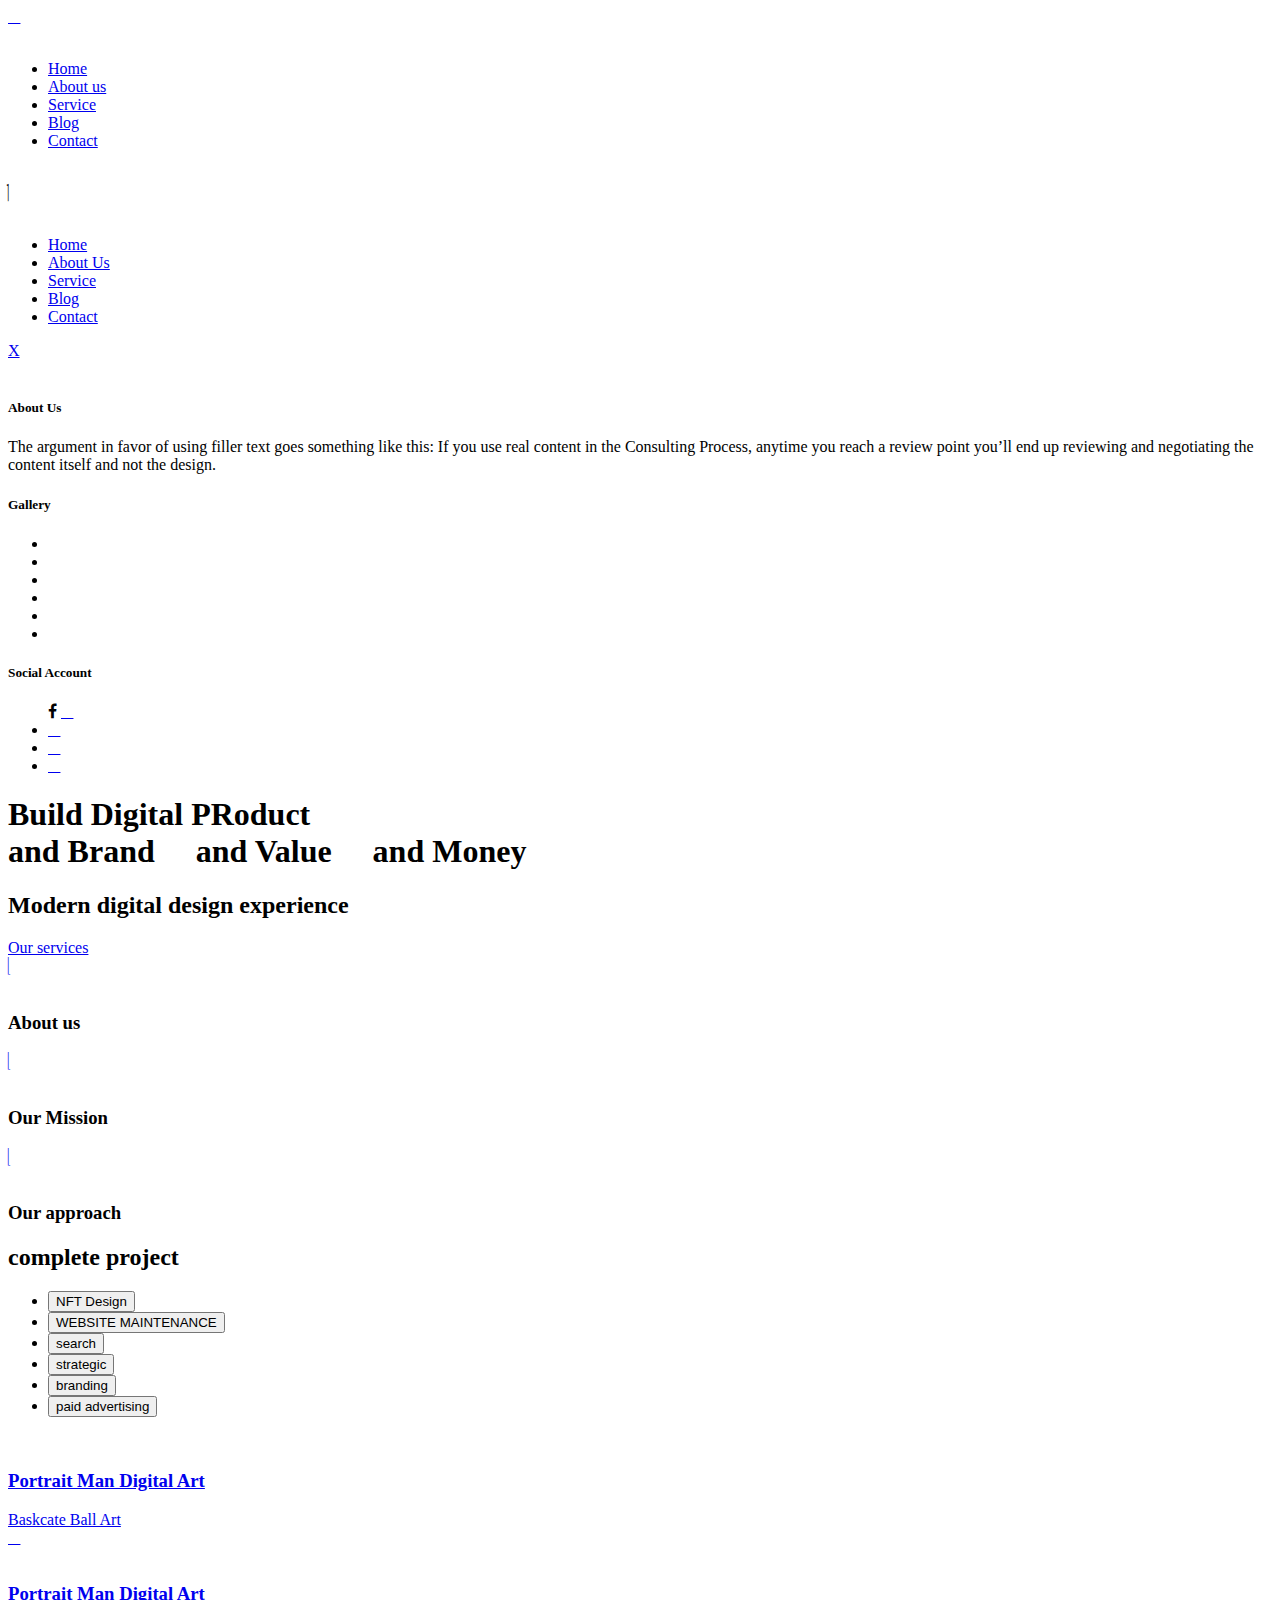
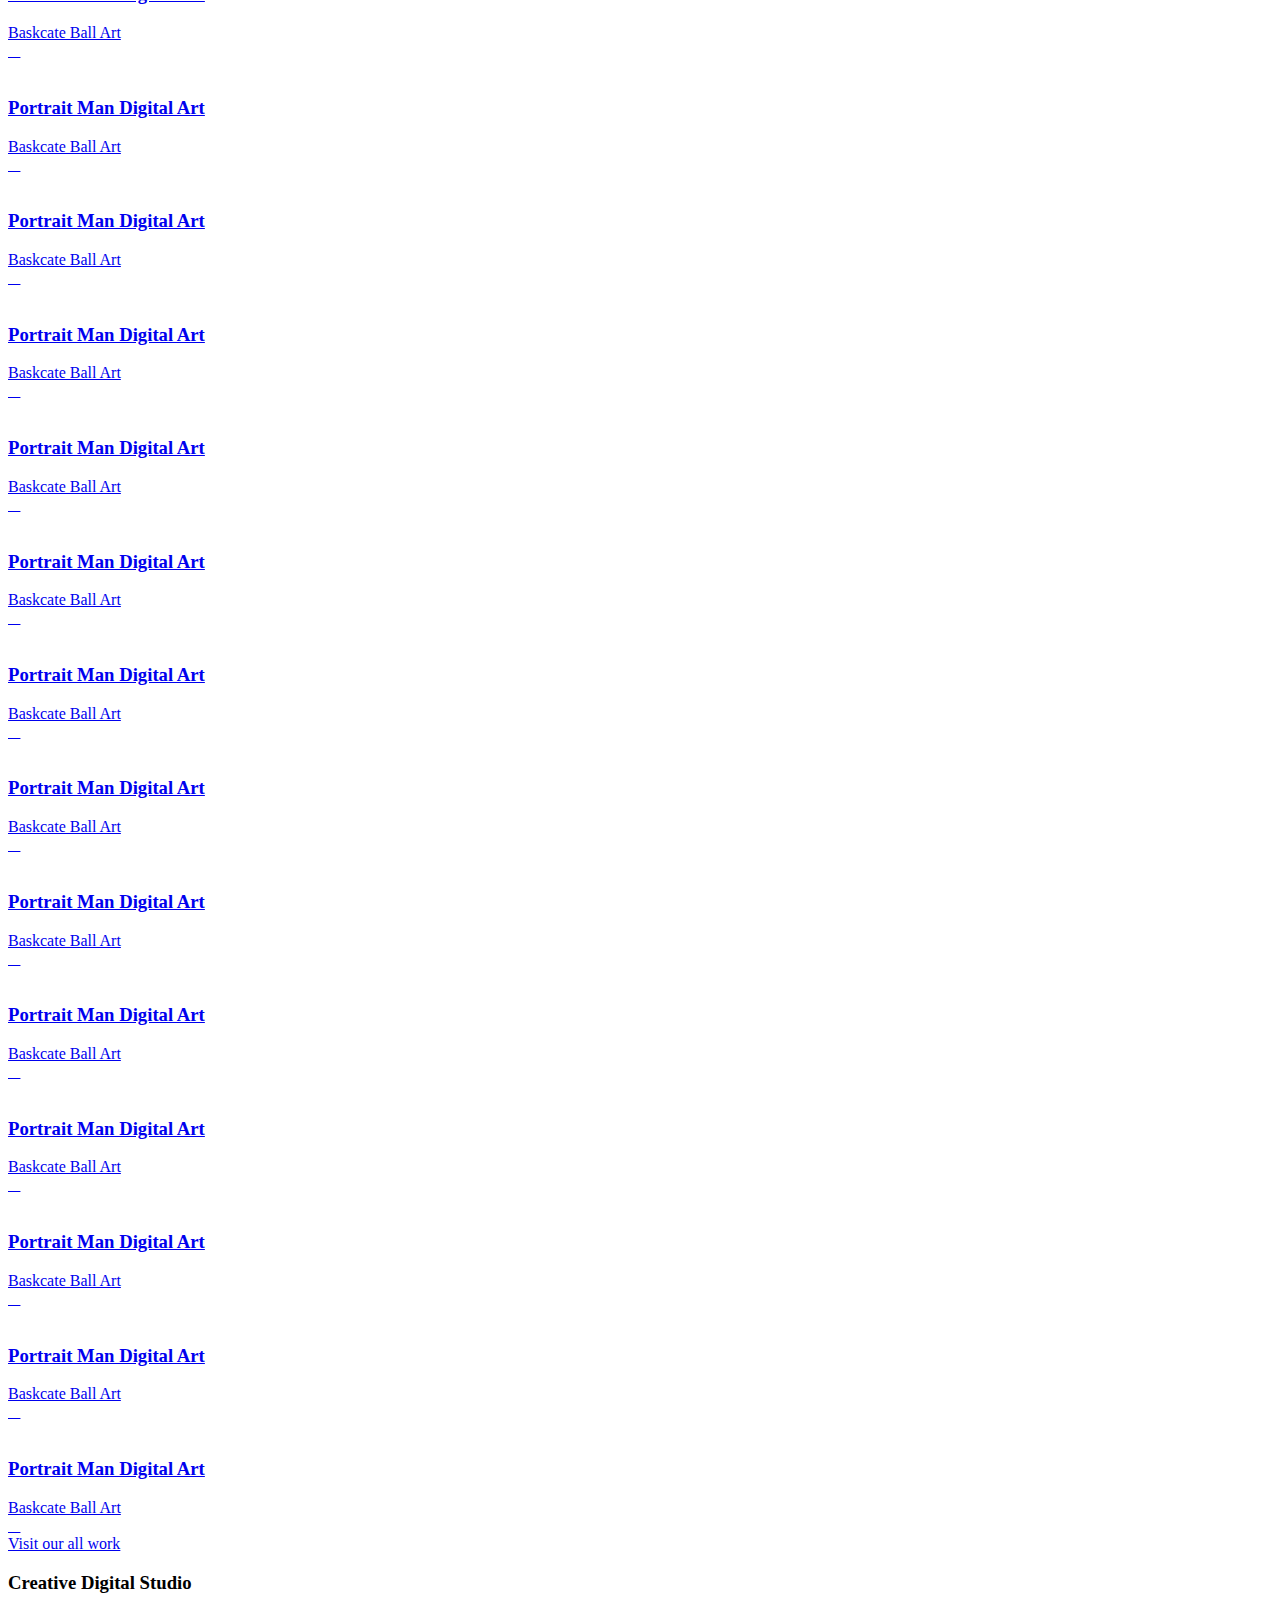
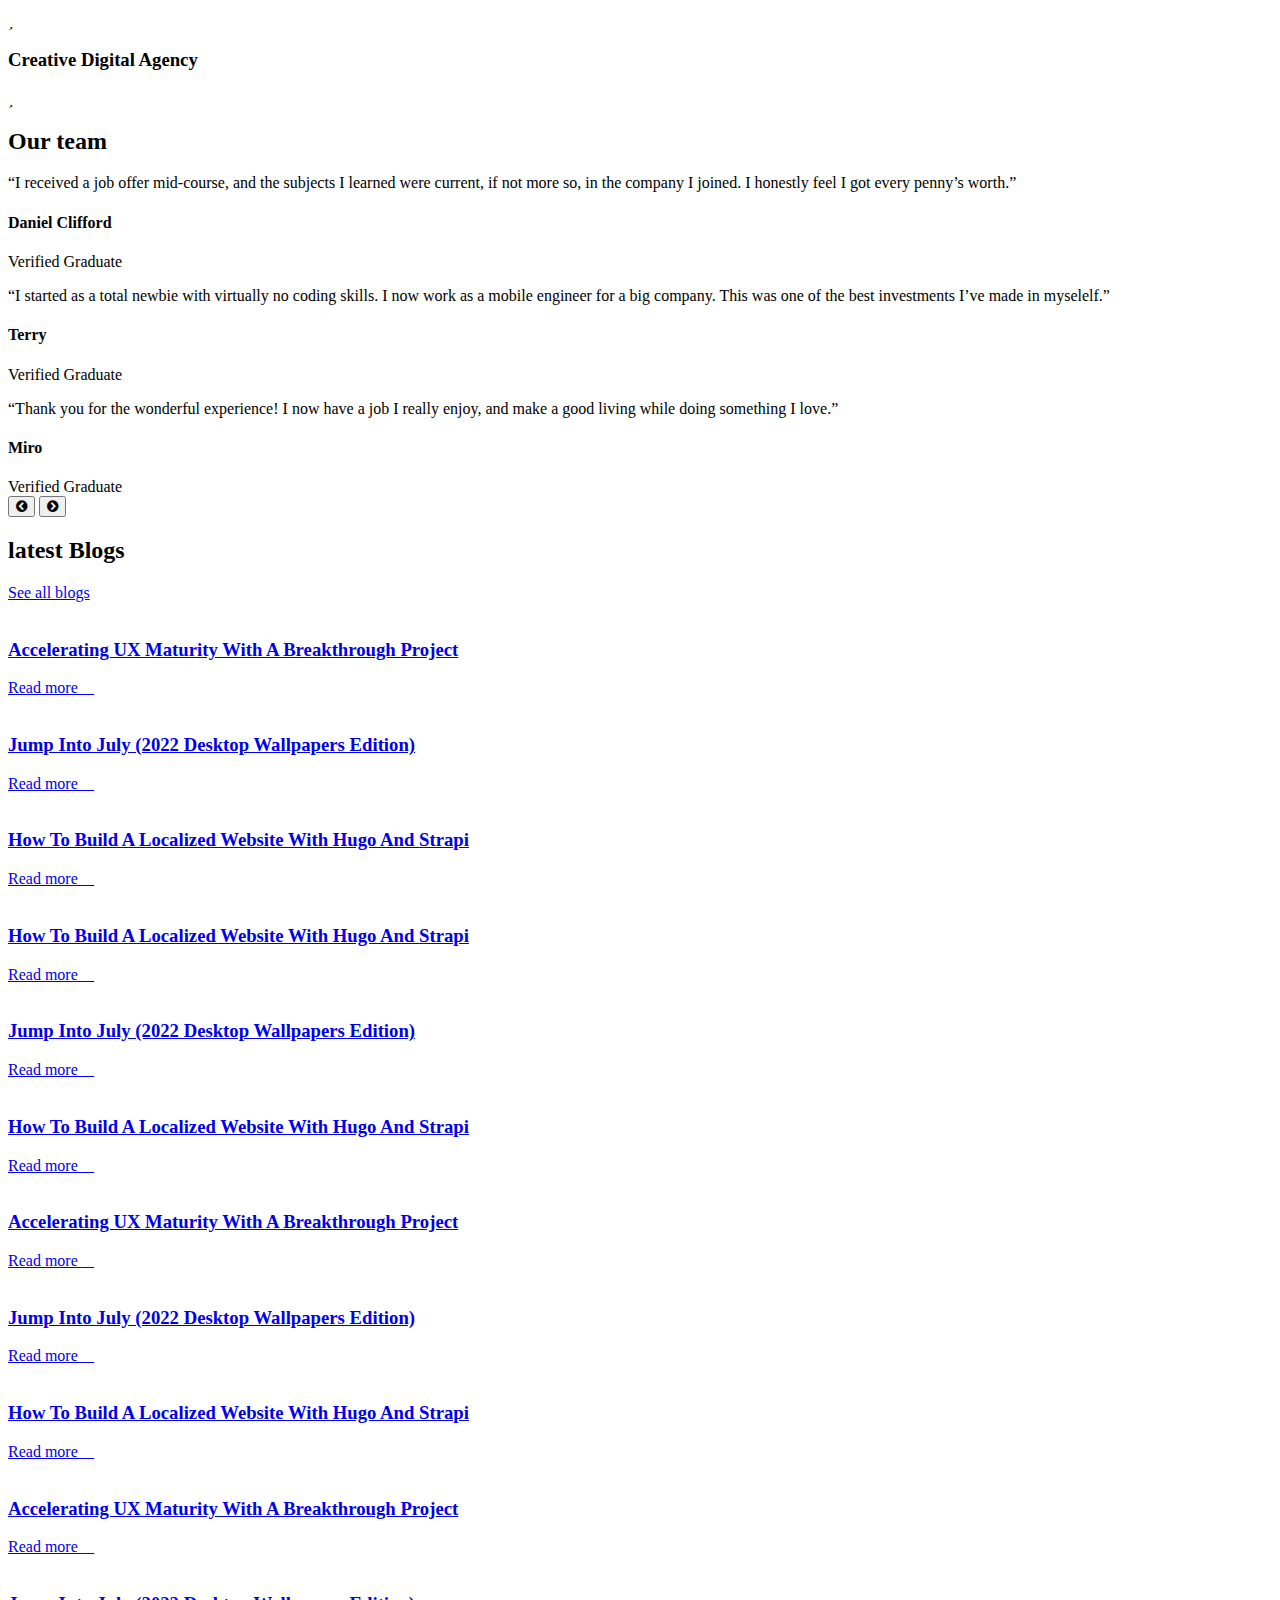
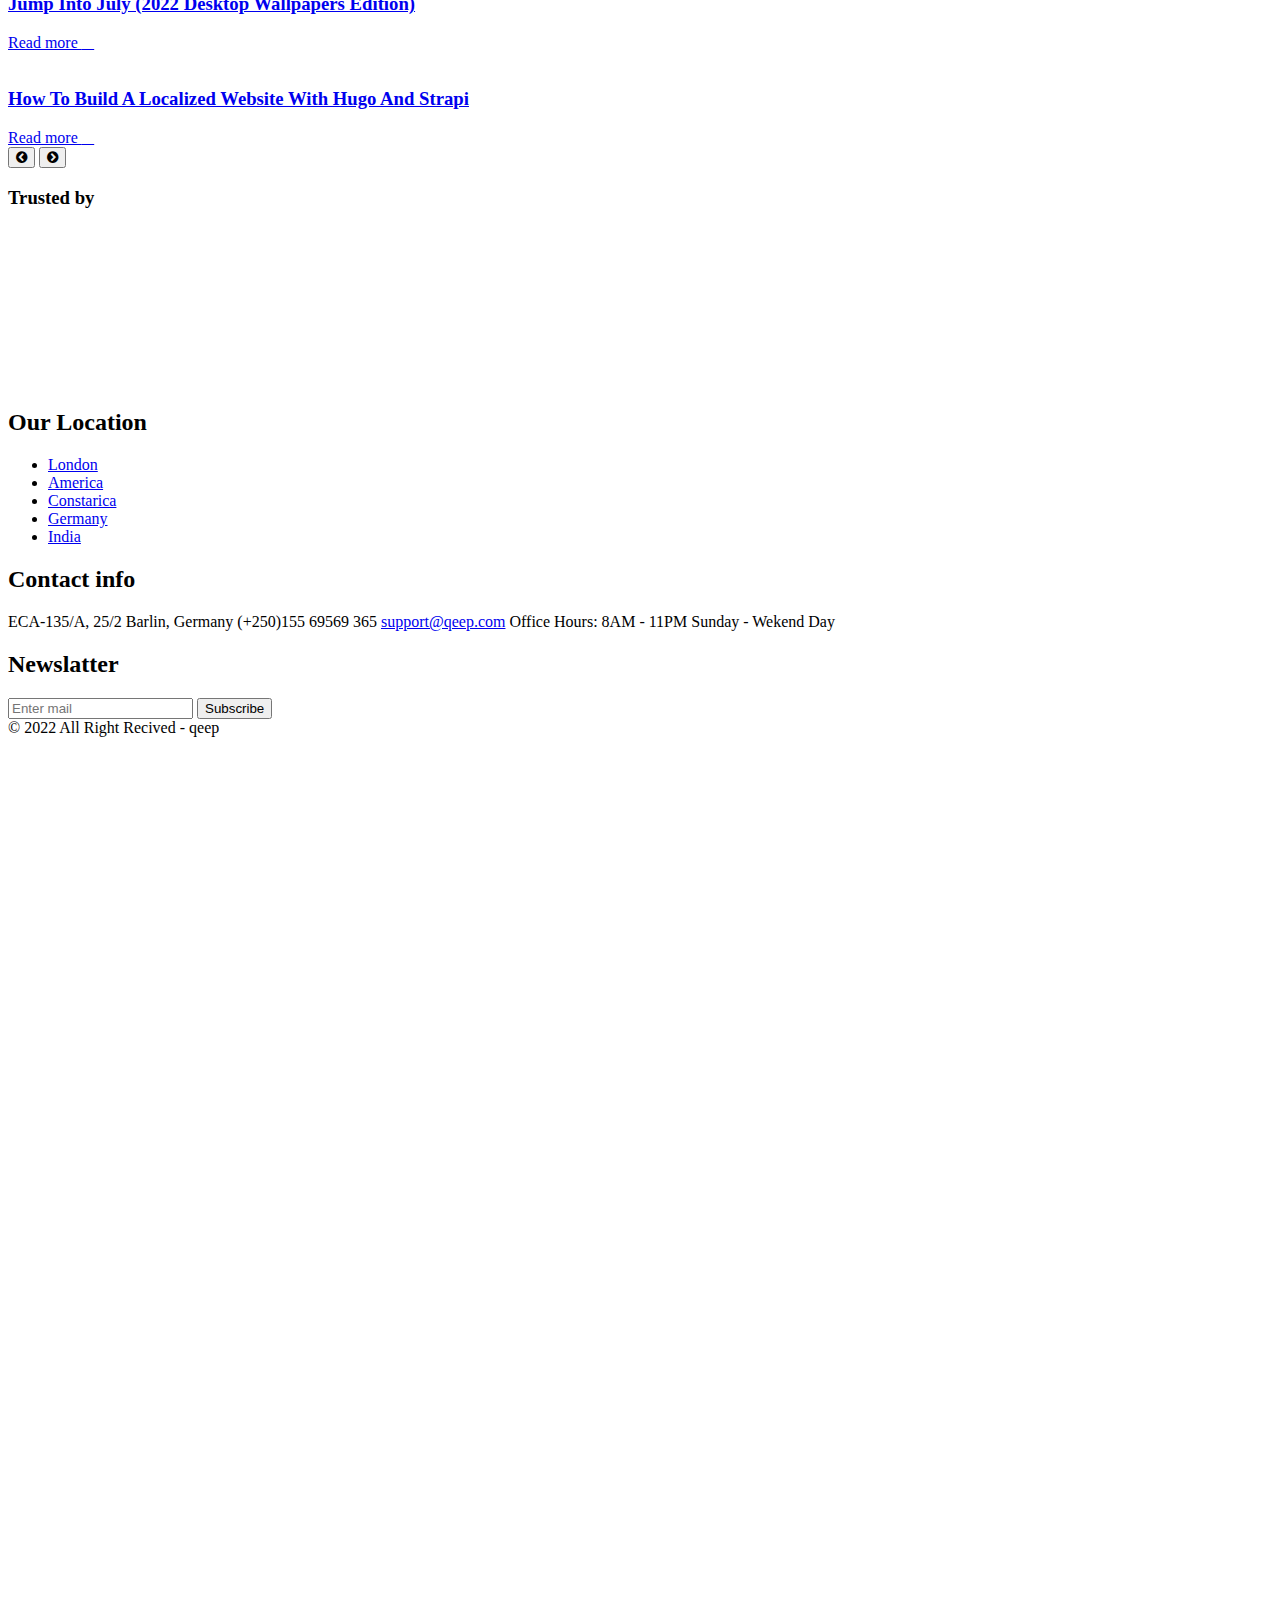
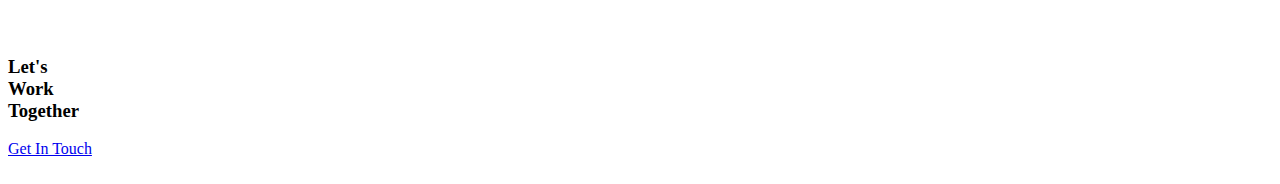
==== index.html @ 8e514964 "Add files via upload" ====
<!DOCTYPE html>
<html lang="en">

<head>
  <meta charset="UTF-8" />
  <title>qeep</title>
  <meta name="description" content="Qeep
	" />
  <meta name="keywords"
    content="advertising, advertising agency, agency, agency theme, business, creative agency, digital, digital advertising, digital agency, digital marketing, digital marketing agency, digital theme, marketing, startup" />
  <meta name="author" content="Qeep" />
  <link rel="shortcut icon" href="./assets/img/logo/Fevicon.png" type="image/x-icon" />

  <meta name="viewport" content="width=device-width, initial-scale=1" />

  <link rel="stylesheet" href="./assets/css/bootstrap.min.css" />
  <link rel="stylesheet" href="./assets/css/fontawesome-all.css" />
  <link rel="stylesheet" href="./assets/css/animate.css" />
  <link rel="stylesheet" href="./assets/css/video.min.css" />
  <link rel="stylesheet" href="./assets/css/slick-theme.css" />
  <link rel="stylesheet" href="./assets/css/slick.css" />
  <link rel="stylesheet" href="./assets/css/global.css" />
  <link rel="stylesheet" href="./assets/css/style.css" />
  <link rel="preconnect" href="https://fonts.googleapis.com" />
  <link rel="preconnect" href="https://fonts.gstatic.com" crossorigin />
  <link href="https://unpkg.com/aos@2.3.1/dist/aos.css" rel="stylesheet">
  <link rel="stylesheet" href="https://cdnjs.cloudflare.com/ajax/libs/font-awesome/4.7.0/css/font-awesome.min.css">


  <script src="https://unpkg.com/aos@2.3.1/dist/aos.js"></script>
  



  <link
    href="https://fonts.googleapis.com/css2?family=Rubik:ital,wght@0,300;0,400;0,500;0,600;1,300;1,400;1,500&display=swap"
    rel="stylesheet" />
</head>

<body class="ori-digital-studio home-page">
  <div id="preloader">
   
      <div class="loader-pulse"></div>
  
  </div>
  <div class="up">
    <a href="#" class="scrollup text-center"><i class="fas fa-chevron-up"></i></a>
  </div>
  <div class="cursor"></div>
  <header id="ori-header" class="ori-header-section header-style-one">
    <div class="ori-header-content-area">
      <div class="ori-header-content d-flex align-items-center justify-content-between">
        <div class="brand-logo">
          <a href="/"><img src="./assets/img/logo/logo.svg" alt="" /></a>
        </div>
        <div class="ori-main-navigation-area">
          <nav class="ori-main-navigation clearfix ul-li">
            <ul id="main-nav" class="nav navbar-nav clearfix">
              <li><a class="active" href="/">Home</a></li>
              <li><a href="/about-final.html">About us</a></li>
              <li><a href="/service.html">Service</a></li>
              <li><a href="/blog.html">Blog</a></li>
              <li><a href="/contact.html">Contact</a></li>
            </ul>
          </nav>
        </div>
         <div class="ori-header-sidebar-search d-flex align-items-center">
            <!-- <div class="ori-search-btn">
              <button class="search-box-outer">
                <i class="fal fa-search"></i>
              </button>
            </div>
            <div class="ori-sidenav-btn navSidebar-button">
              <button><i class="fal fa-bars"></i></button>
            </div> -->
          </div>
      </div>
      <div class="mobile_menu position-relative">
        <div class="mobile_menu_button open_mobile_menu">
          <i class="fal fa-bars"></i>
        </div>
        <div class="mobile_menu_wrap">
          <div class="mobile_menu_overlay open_mobile_menu"></div>
          <div class="mobile_menu_content">
            <div class="mobile_menu_close open_mobile_menu">
              <i class="fal fa-times"></i>
            </div>
            <div class="m-brand-logo">
              <a href="/"><img src="./assets/img/logo/logo.svg" alt="" /></a>
            </div>
            <nav class="mobile-main-navigation clearfix ul-li">
              <ul id="m-main-nav" class="nav navbar-nav clearfix">
                <li><a href="/">Home</a></li>
                <li><a href="/about-final.html">About Us</a></li>
                <li><a href="/service.html">Service</a></li>
                <li><a href="/blog.html">Blog</a></li>
                <li><a href="/contact.html">Contact</a></li>
              </ul>
            </nav>
          </div>
        </div>
      </div>
    </div>
  </header>

  <!-- Search PopUp -->
  <!-- <div class="search-popup">
      <button class="close-search style-two">
        <span class="fal fa-times"></span>
      </button>
      <button class="close-search"><span class="fa fa-arrow-up"></span></button>
      <form method="post" action="">
        <div class="form-group">
          <input
            type="search"
            name="search-field"
            value=""
            placeholder="Search Here"
            required=""
          />
          <button type="submit"><i class="fa fa-search"></i></button>
        </div>
      </form>
    </div> -->
  <!-- Sidebar sidebar Item -->
  <div class="xs-sidebar-group info-group">
    <div class="xs-overlay xs-bg-black">
      <div class="row loader-area">
        <div class="col-3 preloader-wrap">
          <div class="loader-bg"></div>
        </div>
        <div class="col-3 preloader-wrap">
          <div class="loader-bg"></div>
        </div>
        <div class="col-3 preloader-wrap">
          <div class="loader-bg"></div>
        </div>
        <div class="col-3 preloader-wrap">
          <div class="loader-bg"></div>
        </div>
      </div>
    </div>
    <div class="xs-sidebar-widget">
      <div class="sidebar-widget-container">
        <div class="widget-heading">
          <a href="#" class="close-side-widget"> X </a>
        </div>
        <div class="sidebar-textwidget">
          <div class="sidebar-info-contents headline pera-content">
            <div class="content-inner">
              <div class="logo">
                <a href="/home"><img src="./assets/img/logo/logo.png" alt="" /></a>
              </div>
              <div class="content-box">
                <h5>About Us</h5>
                <p class="text">
                  The argument in favor of using filler text goes something
                  like this: If you use real content in the Consulting
                  Process, anytime you reach a review point you’ll end up
                  reviewing and negotiating the content itself and not the
                  design.
                </p>
              </div>
              <div class="gallery-box ul-li">
                <h5>Gallery</h5>
                <ul class="zoom-gallery">
                  <li>
                    <a href="./assets/img/gallery/gl1.png" data-source="./assets/img/gallery/gl1.png"><img
                        src="./assets/img/gallery/gl1.png" alt="" /></a>
                  </li>
                  <li>
                    <a href="./assets/img/gallery/gl2.png" data-source="./assets/img/gallery/gl2.png"><img
                        src="./assets/img/gallery/gl2.png" alt="" /></a>
                  </li>
                  <li>
                    <a href="./assets/img/gallery/gl3.png" data-source="./assets/img/gallery/gl3.png"><img
                        src="./assets/img/gallery/gl3.png" alt="" /></a>
                  </li>
                  <li>
                    <a href="./assets/img/gallery/gl4.png" data-source="./assets/img/gallery/gl4.png"><img
                        src="./assets/img/gallery/gl4.png" alt="" /></a>
                  </li>
                  <li>
                    <a href="./assets/img/gallery/gl5.png" data-source="./assets/img/gallery/gl4.png"><img
                        src="./assets/img/gallery/gl5.png" alt="" /></a>
                  </li>
                  <li>
                    <a href="./assets/img/gallery/gl6.png" data-source="./assets/img/gallery/gl4.png"><img
                        src="./assets/img/gallery/gl6.png" alt="" /></a>
                  </li>
                </ul>
              </div>
              <div class="content-box">
                <h5>Social Account</h5>
                <ul class="social-box"><i class="fa fa-facebook" aria-hidden="true"></i>
                  <a href="https://www.facebook.com/" class="fab fa-facebook-f"></a>
                  </li>
                  <li>
                    <a href="https://www.twitter.com/" class="fab fa-twitter"></a>
                  </li>
                  <li>
                    <a href="https://dribbble.com/" class="fab fa-dribbble"></a>
                  </li>
                  <li>
                    <a href="https://www.linkedin.com/" class="fab fa-linkedin"></a>
                  </li>
                </ul>
              </div>
            </div>
          </div>
        </div>
      </div>
    </div>
  </div>
  <!-- End of header section
	============================================= -->

  <!-- Start of Slider section
	============================================= -->
  <section id="ori-slider-1" class="ori-slider-section-1 position-relative">
    <div class="ori-slider-content-wrapper-1 postion-relative">
      <!-- <div class="ori-slider-social position-absolute text-uppercase ul-li">
        <ul>
          <li><i class="fa fa-facebook" aria-hidden="true"></i>
            <a href="#"> Facebook</a>
          </li>
          <li><i class="fa fa-youtube-play" aria-hidden="true"></i>
            <a href="#"> Youtube</a>
          </li>
          <li><i class="fa fa-twitter" aria-hidden="true"></i>
            <a href="#"> twitter</a>
          </li>
        </ul>
      </div> -->
      <div class="ori-slider-wrap-1">
        <div class="ori-slider-content-1 position-relative">
          <div class="ori-slider-text text-center text-uppercase">
            <h1 >
              Build Digital <span>PRoduct</span>
             <div class="slides-text"> <span class="letters letters-1">and Brand  <i class="fas fa-arrow-right"></i></span>
              <span class="letters letters-2">and Value  <i class="fas fa-arrow-right"></i></span>
              <span class="letters letters-3">and Money  <i class="fas fa-arrow-right"></i></span></div>
             
            </h1>
            <!-- <div class="slider-play-btn">
              <a class="video_box d-flex align-items-center justify-content-center text-uppercase"
                href="https://www.youtube.com/watch?v=O0pLvLtoESc">PLAY</a>
            </div>
            <div class="ori-slider-img position-absolute">
              <img src="./assets/img/slider/slider4.png" alt="" />
            </div> -->
          </div>
        </div>
        <!-- <div class="ori-slider-content-1 position-relative">
          <div class="ori-slider-text text-center text-uppercase">
            <h1>
              Build Digital <span>PRoduct</span> and Brand
              <i class="fas fa-arrow-right"></i>
            </h1>
            <div class="slider-play-btn">
              <a class="video_box d-flex align-items-center justify-content-center text-uppercase"
                href="https://www.youtube.com/watch?v=O0pLvLtoESc">PLAY</a>
            </div>
            <div class="ori-slider-img position-absolute">
              <img src="./assets/img/slider/slider2.png" alt="" />
            </div>
          </div>
        </div>
        <div class="ori-slider-content-1 position-relative">
          <div class="ori-slider-text text-center text-uppercase">
            <h1>
              Build Digital <span>PRoduct</span> and Brand
              <i class="fas fa-arrow-right"></i>
            </h1>
            <div class="slider-play-btn">
              <a class="video_box d-flex align-items-center justify-content-center text-uppercase"
                href="https://www.youtube.com/watch?v=O0pLvLtoESc">PLAY</a>
            </div>
            <div class="ori-slider-img position-absolute">
              <img src="./assets/img/slider/slider3.png" alt="" />
            </div>
          </div>
        </div> -->
      </div>
    </div>
  </section>
  <!-- End of Slider section
	============================================= -->

  <!-- Start of Service section
	============================================= -->
  <section id="ori-service-1" class="ori-service-section-1 home-service-section">
    <div class="ori-service-wrapper-1">
      <div class="container">
        <div class="ori-service-top-content-1 d-flex justify-content-between align-items-center">
          <div class="ori-section-title-1 text-uppercase wow fadeInLeft" data-wow-delay="200ms"
            data-wow-duration="1500ms">
            <h2>Modern digital <span> design experience</span></h2>
          </div>
          <div class="ori-btn-1 text-uppercase wow fadeInRight" data-wow-delay="300ms" data-wow-duration="1500ms">
            <a href="/service.html">Our services</a>
          </div>
        </div>
        <div class="ori-service-content-1">
          <div class="row">
            <div class="col-lg-4 wow fadeInUp" data-wow-delay="400ms" data-wow-duration="1500ms">
              <div class="ori-service-inner-item position-relative">
                <div class="ori-service-more position-absolute">
                  <a href="/about-final.html"><i class="fas fa-search-plus"></i></a>
                </div>
                <div class="ori-service-img-title position-relative">
                  <div class="ori-service-img">
                    <img src="./assets/img/service/ser1.png" alt="" />
                  </div>
                  <div class="ori-service-title text-center position-absolute">
                    <h3>About us <i class="fas fa-arrow-right"></i></h3>
                  </div>
                </div>
              </div>
            </div>
            <div class="col-lg-4 wow fadeInUp" data-wow-delay="600ms" data-wow-duration="1500ms">
              <div class="ori-service-inner-item position-relative">
                <div class="ori-service-more position-absolute">
                  <a href="/service.html"><i class="fas fa-search-plus"></i></a>
                </div>
                <div class="ori-service-img-title position-relative">
                  <div class="ori-service-img">
                    <img src="./assets/img/service/ser2.png" alt="" />
                  </div>
                  <div class="ori-service-title text-center position-absolute">
                    <h3>Our Mission <i class="fas fa-arrow-right"></i></h3>
                  </div>
                </div>
              </div>
            </div>
            <div class="col-lg-4 wow fadeInUp" data-wow-delay="800ms" data-wow-duration="1500ms">
              <div class="ori-service-inner-item position-relative">
                <div class="ori-service-more position-absolute">
                  <a href="/service.html"><i class="fas fa-search-plus"></i></a>
                </div>
                <div class="ori-service-img-title position-relative">
                  <div class="ori-service-img">
                    <img src="./assets/img/service/ser3.png" alt="" />
                  </div>
                  <div class="ori-service-title text-center position-absolute">
                    <h3>Our approach <i class="fas fa-arrow-right"></i></h3>
                  </div>
                </div>
              </div>
            </div>
          </div>
        </div>
      </div>
    </div>
  </section>
  <!-- End of Service section
	============================================= -->


  <!-- Start of Project section
	============================================= -->
  <section id="ori-project-1" class="ori-project-section-1 position-relative">
    <div class="container">
      <div class="ori-project-content-1 position-relative">
        <div class="row">
          <div class="col-lg-4">
            <div class="ori-project-tab-btn-content  desktop-show">
              <div class="ori-section-title-1 text-uppercase wow fadeInUp" data-wow-delay="200ms"
                data-wow-duration="1500ms">
                <h2>complete <span> project</span></h2>
              </div>
              <div class="ori-project-tab-btn ul-li-block text-uppercase wow fadeInUp" data-wow-delay="400ms"
                data-wow-duration="1500ms">
                <ul class="nav nav-pills" id="pills-tab" role="tablist">
                  <li class="nav-item" role="presentation">
                    <button class="nav-link active" id="pills-home-tab" data-bs-toggle="pill"
                      data-bs-target="#pills-home" type="button" role="tab" aria-controls="pills-home"
                      aria-selected="true">
                      NFT Design
                    </button>
                  </li>
                  <li class="nav-item" role="presentation">
                    <button class="nav-link" id="pills-profile-tab" data-bs-toggle="pill"
                      data-bs-target="#pills-profile" type="button" role="tab" aria-controls="pills-profile"
                      aria-selected="false">
                      WEBSITE MAINTENANCE
                    </button>
                  </li>
                  <li class="nav-item" role="presentation">
                    <button class="nav-link" id="pills-contact-tab" data-bs-toggle="pill"
                      data-bs-target="#pills-contact" type="button" role="tab" aria-controls="pills-contact"
                      aria-selected="false">
                      search
                    </button>
                  </li>
                  <li class="nav-item" role="presentation">
                    <button class="nav-link" id="interior-tab" data-bs-toggle="pill" data-bs-target="#interior"
                      type="button" role="tab" aria-controls="pills-contact" aria-selected="false">
                      strategic
                    </button>
                  </li>
                  <li class="nav-item" role="presentation">
                    <button class="nav-link" id="construction-tab" data-bs-toggle="pill" data-bs-target="#construction"
                      type="button" role="tab" aria-controls="pills-contact" aria-selected="false">
                      branding
                    </button>
                  </li>
                  <li class="nav-item" role="presentation">
                    <button class="nav-link" id="advertising-tab" data-bs-toggle="pill" data-bs-target="#construction"
                      type="button" role="tab" aria-controls="pills-contact" aria-selected="false">
                      paid advertising
                    </button>
                  </li>
                </ul>
              </div>
            </div>
            <!-- <div class="bannerimg">
              <img src="./assets/img/project/pro1.png" alt="" />
            </div> -->
          </div>


          <div class="col-lg-8">
            <div class="ori-project-tab-content wow fadeInUp" data-wow-delay="500ms" data-wow-duration="1500ms">
              <div class="tab-content" id="pills-tabContent">
                <div class="tab-pane fade show active" id="pills-home" role="tabpanel" aria-labelledby="pills-home-tab">
                  <div class="ori-project-item-1 position-relative">
                    <div class="ori-project-img">
                      <img src="./assets/img/project/pro1.png" alt="" />
                    </div>
                    <div class="ori-project-text position-absolute">
                      <h3>
                        <a href="/service.html">Portrait Man Digital Art</a>
                      </h3>
                      <span class="text-uppercase project-category"><a href="/service.html">Baskcate Ball Art</a></span>
                    </div>
                    <div class="ori-project-link position-absolute">
                      <a href="/service.html"><i class="fas fa-arrow-right"></i></a>
                    </div>
                  </div>
                  <div class="ori-project-item-1 position-relative">
                    <div class="ori-project-img">
                      <img src="./assets/img/project/pro2.png" alt="" />
                    </div>
                    <div class="ori-project-text position-absolute">
                      <h3>
                        <a href="/service.html">Portrait Man Digital Art</a>
                      </h3>
                      <span class="text-uppercase project-category"><a href="#">Baskcate Ball Art</a></span>
                    </div>
                    <div class="ori-project-link position-absolute">
                      <a href="/service.html"><i class="fas fa-arrow-right"></i></a>
                    </div>
                  </div>
                  <div class="ori-project-item-1 position-relative">
                    <div class="ori-project-img">
                      <img src="./assets/img/project/pro3.png" alt="" />
                    </div>
                    <div class="ori-project-text position-absolute">
                      <h3>
                        <a href="/service.html">Portrait Man Digital Art</a>
                      </h3>
                      <span class="text-uppercase project-category"><a href="/service.html">Baskcate Ball Art</a></span>
                    </div>
                    <div class="ori-project-link position-absolute">
                      <a href="/service.html"><i class="fas fa-arrow-right"></i></a>
                    </div>
                  </div>
                </div>
                <div class="tab-pane fade" id="pills-profile" role="tabpanel" aria-labelledby="pills-home-tab">
                  <div class="ori-project-item-1 position-relative">
                    <div class="ori-project-img">
                      <img src="./assets/img/project/pro1.png" alt="" />
                    </div>
                    <div class="ori-project-text position-absolute">
                      <h3>
                        <a href="/service.html">Portrait Man Digital Art</a>
                      </h3>
                      <span class="text-uppercase project-category"><a href="/service.html">Baskcate Ball Art</a></span>
                    </div>
                    <div class="ori-project-link position-absolute">
                      <a href="/service.html"><i class="fas fa-arrow-right"></i></a>
                    </div>
                  </div>
                  <div class="ori-project-item-1 position-relative">
                    <div class="ori-project-img">
                      <img src="./assets/img/project/pro2.png" alt="" />
                    </div>
                    <div class="ori-project-text position-absolute">
                      <h3>
                        <a href="/service.html">Portrait Man Digital Art</a>
                      </h3>
                      <span class="text-uppercase project-category"><a href="/service.html">Baskcate Ball Art</a></span>
                    </div>
                    <div class="ori-project-link position-absolute">
                      <a href="/service.html"><i class="fas fa-arrow-right"></i></a>
                    </div>
                  </div>
                  <div class="ori-project-item-1 position-relative">
                    <div class="ori-project-img">
                      <img src="./assets/img/project/pro3.png" alt="" />
                    </div>
                    <div class="ori-project-text position-absolute">
                      <h3>
                        <a href="/service.html">Portrait Man Digital Art</a>
                      </h3>
                      <span class="text-uppercase project-category"><a href="/service.html">Baskcate Ball Art</a></span>
                    </div>
                    <div class="ori-project-link position-absolute">
                      <a href="/service.html"><i class="fas fa-arrow-right"></i></a>
                    </div>
                  </div>
                </div>
                <div class="tab-pane fade" id="pills-contact" role="tabpanel" aria-labelledby="pills-home-tab">
                  <div class="ori-project-item-1 position-relative">
                    <div class="ori-project-img">
                      <img src="./assets/img/project/pro1.png" alt="" />
                    </div>
                    <div class="ori-project-text position-absolute">
                      <h3>
                        <a href="/service.html">Portrait Man Digital Art</a>
                      </h3>
                      <span class="text-uppercase project-category"><a href="/service.html">Baskcate Ball Art</a></span>
                    </div>
                    <div class="ori-project-link position-absolute">
                      <a href="/service.html"><i class="fas fa-arrow-right"></i></a>
                    </div>
                  </div>
                  <div class="ori-project-item-1 position-relative">
                    <div class="ori-project-img">
                      <img src="./assets/img/project/pro2.png" alt="" />
                    </div>
                    <div class="ori-project-text position-absolute">
                      <h3>
                        <a href="/service.html">Portrait Man Digital Art</a>
                      </h3>
                      <span class="text-uppercase project-category"><a href="/service.html">Baskcate Ball Art</a></span>
                    </div>
                    <div class="ori-project-link position-absolute">
                      <a href="/service.html"><i class="fas fa-arrow-right"></i></a>
                    </div>
                  </div>
                  <div class="ori-project-item-1 position-relative">
                    <div class="ori-project-img">
                      <img src="./assets/img/project/pro3.png" alt="" />
                    </div>
                    <div class="ori-project-text position-absolute">
                      <h3>
                        <a href="/service.html">Portrait Man Digital Art</a>
                      </h3>
                      <span class="text-uppercase project-category"><a href="/service.html">Baskcate Ball Art</a></span>
                    </div>
                    <div class="ori-project-link position-absolute">
                      <a href="/service.html"><i class="fas fa-arrow-right"></i></a>
                    </div>
                  </div>
                </div>
                <div class="tab-pane fade" id="interior" role="tabpanel" aria-labelledby="pills-home-tab">
                  <div class="ori-project-item-1 position-relative">
                    <div class="ori-project-img">
                      <img src="./assets/img/project/pro1.png" alt="" />
                    </div>
                    <div class="ori-project-text position-absolute">
                      <h3>
                        <a href="/service.html">Portrait Man Digital Art</a>
                      </h3>
                      <span class="text-uppercase project-category"><a href="/service.html">Baskcate Ball Art</a></span>
                    </div>
                    <div class="ori-project-link position-absolute">
                      <a href="/service.html"><i class="fas fa-arrow-right"></i></a>
                    </div>
                  </div>
                  <div class="ori-project-item-1 position-relative">
                    <div class="ori-project-img">
                      <img src="./assets/img/project/pro2.png" alt="" />
                    </div>
                    <div class="ori-project-text position-absolute">
                      <h3>
                        <a href="/service.html">Portrait Man Digital Art</a>
                      </h3>
                      <span class="text-uppercase project-category"><a href="/service.html">Baskcate Ball Art</a></span>
                    </div>
                    <div class="ori-project-link position-absolute">
                      <a href="/service.html"><i class="fas fa-arrow-right"></i></a>
                    </div>
                  </div>
                  <div class="ori-project-item-1 position-relative">
                    <div class="ori-project-img">
                      <img src="./assets/img/project/pro3.png" alt="" />
                    </div>
                    <div class="ori-project-text position-absolute">
                      <h3>
                        <a href="/service.html">Portrait Man Digital Art</a>
                      </h3>
                      <span class="text-uppercase project-category"><a href="/service.html">Baskcate Ball Art</a></span>
                    </div>
                    <div class="ori-project-link position-absolute">
                      <a href="/service.html"><i class="fas fa-arrow-right"></i></a>
                    </div>
                  </div>
                </div>
                <div class="tab-pane fade" id="construction" role="tabpanel" aria-labelledby="pills-home-tab">
                  <div class="ori-project-item-1 position-relative">
                    <div class="ori-project-img">
                      <img src="./assets/img/project/pro1.png" alt="" />
                    </div>
                    <div class="ori-project-text position-absolute">
                      <h3>
                        <a href="/service.html">Portrait Man Digital Art</a>
                      </h3>
                      <span class="text-uppercase project-category"><a href="/service.html">Baskcate Ball Art</a></span>
                    </div>
                    <div class="ori-project-link position-absolute">
                      <a href="/service.html"><i class="fas fa-arrow-right"></i></a>
                    </div>
                  </div>
                  <div class="ori-project-item-1 position-relative">
                    <div class="ori-project-img">
                      <img src="./assets/img/project/pro2.png" alt="" />
                    </div>
                    <div class="ori-project-text position-absolute">
                      <h3>
                        <a href="/service.html">Portrait Man Digital Art</a>
                      </h3>
                      <span class="text-uppercase project-category"><a href="/service.html">Baskcate Ball Art</a></span>
                    </div>
                    <div class="ori-project-link position-absolute">
                      <a href="/service.html"><i class="fas fa-arrow-right"></i></a>
                    </div>
                  </div>
                  <div class="ori-project-item-1 position-relative">
                    <div class="ori-project-img">
                      <img src="./assets/img/project/pro3.png" alt="" />
                    </div>
                    <div class="ori-project-text position-absolute">
                      <h3>
                        <a href="/service.html">Portrait Man Digital Art</a>
                      </h3>
                      <span class="text-uppercase project-category"><a href="/service.html">Baskcate Ball Art</a></span>
                    </div>
                    <div class="ori-project-link position-absolute">
                      <a href="/service.html"><i class="fas fa-arrow-right"></i></a>
                    </div>
                  </div>
                </div>
              </div>
            </div>
          </div>
        </div>
        <div class="ori-btn-1 position-absolute text-uppercase wow fadeInUp" data-wow-delay="400ms"
          data-wow-duration="1500ms">
          <a href="/service.html">Visit our all work</a>
        </div>
      </div>
    </div>
  </section>
  <!-- End of Project section
	============================================= -->

  <!-- Start of Text scroll section
	============================================= -->
  <section id="ori-text-scroll-1" class="ori-text-scroll-section-1 position-relative">
    <div class="ori-text-scroll-content">
      <div class="ori-text-scroll-item-1 text-uppercase">
        <h3>Creative Digital <span>Studio</span></h3>
        <span class="ori-text-scroll-icon"><i class="fas fa-star"></i></span>
        <h3>Creative Digital <span>Agency</span></h3>
        <span class="ori-text-scroll-icon"><i class="fas fa-star"></i></span>
      </div>
    </div>
  </section>
  <!-- End of Text scroll section
	============================================= -->

  <!-- Start of Testimonial section
	============================================= -->
   <section id="ori-testimonial-1" class="ori-testimonial-section-1 position-relative">
    <!-- <div class="ori-vector-bg position-absolute wow fadeInUp" data-wow-delay="400ms" data-wow-duration="1500ms">
      <img src="./assets/img/vector/tst-vector1.png" alt="" />
    </div> -->
    <div class="container">
      <div class="ori-testimonial-content-1 position-relative">
        <div class="ori-testimonial-title text-center text-uppercase">
          <h2> Our <span>team</span> </h2>
          <!-- <h2 class=" fw-bold"> Our <span>team</span> has to say about all the services</h2> -->
        </div> 
        <div class="ori-testimonial-slider-1">
          <div class="ori-testimonial-item-area">
            <div class="ori-testimonial-item-1">
              <div class="ori-testimonial-text text-center pera-content">
                <p>
                  “I received a job offer mid-course, and the subjects I learned were current, if not more so, in the company I joined. I honestly feel I got every penny’s worth.”
                </p>
                <div class="ori-testimonial-author text-center text-uppercase">
                  <h4>Daniel Clifford</h4>
                  <span>Verified Graduate</span>
                </div>
              </div>
            </div>
          </div>
          <div class="ori-testimonial-item-area">
            <div class="ori-testimonial-item-1">
              <div class="ori-testimonial-text text-center pera-content">
                <p>
                  “I started as a total newbie with virtually no coding skills. I now work as a mobile engineer for a big company. This was one of the best investments I’ve made in myselelf.”
                </p>
                <div class="ori-testimonial-author text-center text-uppercase">
                  <h4>Terry</h4>
                  <span>Verified Graduate</span>
                </div>
              </div>
            </div>
          </div>
          <div class="ori-testimonial-item-area">
            <div class="ori-testimonial-item-1">
              <div class="ori-testimonial-text text-center pera-content">
                <p>
                  “Thank you for the wonderful experience! I now have a job I really enjoy, and make a good living while doing something I love.”
                </p>
                <div class="ori-testimonial-author text-center text-uppercase">
                  <h4>Miro</h4>
                  <span>Verified Graduate</span>
                </div>
              </div>
            </div>
          </div>
        </div>
        <div class="carousel_nav">
          <button type="button" class="testi-left_arrow">
            <i class="fa fa-chevron-circle-left" aria-hidden="true"></i>
            <!-- <img src="./assets/img/vector/prev.png" alt="" /> -->
          </button>
          <button type="button" class="testi-right_arrow">
            <!-- <img src="./assets/img/vector/next.png" alt="" /> -->
            <i class="fa fa-chevron-circle-right" aria-hidden="true"></i>
          </button>
        </div>
      </div>
    </div>
  </section> 

  <!-- start testimial team  -->
  <!-- <div class="headset">
    <h2>What our team has to say about all the <span>services</span></h2>
  </div>

  <div class="outerdiv">

    <div class="innerdiv">

      
      <div class="div1 eachdiv">
        <div class="userdetails">
          <div class="imgbox">
            <img
              src="https://raw.githubusercontent.com/RahulSahOfficial/testimonials_grid_section/5532c958b7d3c9b910a216b198fdd21c73112d84/images/image-daniel.jpg"
              alt="">
          </div>
          <div class="detbox">
            <p class="name">Daniel Clifford</p>
            <p class="designation">Verified Graduate</p>
          </div>
        </div>
        <div class="review">
          <h4>I received a job offer mid-course, and the subjects I learned were current, if not more so, in the
            company
            I joined. I honestly feel I got every penny’s worth.</h4>
          <p>“ I was an EMT for many years before I joined the bootcamp. I’ve been looking to make a transition
            and have
            heard some people who had an amazing experience here. I signed up for the free intro course and found
            it
            incredibly fun! I enrolled shortly thereafter. ”</p>
        </div>
      </div>

     
      <div class="div2 eachdiv">
        <div class="userdetails">
          <div class="imgbox">
            <img
              src="https://raw.githubusercontent.com/RahulSahOfficial/testimonials_grid_section/5532c958b7d3c9b910a216b198fdd21c73112d84/images/image-jonathan.jpg"
              alt="">
          </div>
          <div class="detbox">
            <p class="name">Jonathan Walters</p>
            <p class="designation">Verified Graduate</p>
          </div>
        </div>
        <div class="review">
          <h4>The team was very supportive and kept me motivated</h4>
          <p>“ I started as a total newbie with virtually no coding skills. I now work as a mobile engineer for a
            big
            company. This was one of the best investments I’ve made in myself. ”</p>
        </div>
      </div>

      
      <div class="div3 eachdiv">
        <div class="userdetails">
          <div class="imgbox">
            <img
              src="https://raw.githubusercontent.com/RahulSahOfficial/testimonials_grid_section/5532c958b7d3c9b910a216b198fdd21c73112d84/images/image-kira.jpg"
              alt="">
          </div>
          <div class="detbox">
            <p class="name dark">Kira Whittle</p>
            <p class="designation dark">Verified Graduate</p>
          </div>
        </div>
        <div class="review dark">
          <h4>Such a life-changing experience. Highly recommended!</h4>
          <p>“ Before joining the bootcamp, I’ve never written a line of code. I needed some structure from
            professionals who can help me learn programming step by step. I was encouraged to enroll by a former
            student
            of theirs who can only say wonderful things about the program. ”</p>
        </div>
      </div>

    
      <div class="div4 eachdiv">
        <div class="userdetails">
          <div class="imgbox">
            <img
              src="https://raw.githubusercontent.com/RahulSahOfficial/testimonials_grid_section/5532c958b7d3c9b910a216b198fdd21c73112d84/images/image-jeanette.jpg"
              alt="">
          </div>
          <div class="detbox">
            <p class="name dark">Jeanette Harmon</p>
            <p class="designation dark">Verified Graduate</p>
          </div>
        </div>
        <div class="review dark">
          <h4>An overall wonderful and rewarding experience</h4>
          <p>“ Thank you for the wonderful experience! I now have a job I really enjoy, and make a good living
            while
            doing something I love. ”</p>
        </div>
      </div>

    
      <div class="div5 eachdiv">
        <div class="userdetails">
          <div class="imgbox">
            <img
              src="https://raw.githubusercontent.com/RahulSahOfficial/testimonials_grid_section/5532c958b7d3c9b910a216b198fdd21c73112d84/images/image-patrick.jpg"
              alt="">
          </div>
          <div class="detbox">
            <p class="name">Patrick Abrams</p>
            <p class="designation">Verified Graduate</p>
          </div>
        </div>
        <div class="review">
          <h4>Awesome teaching support from TAs who did the bootcamp themselves. Getting guidance from them and
            learning
            from their experiences was easy.</h4>
          <p>“ The staff seem genuinely concerned about my progress which I find really refreshing. The program
            gave me
            the confidence necessary to be able to go out in the world and present myself as a capable junior
            developer.
            The standard is above the rest. You will get the personal attention you need from an incredible
            community of
            smart and amazing people. ”</p>
        </div>
      </div>
    </div>
  </div> -->
  

  <!-- end testimon ial grid  -->

  <!-- End of Testimonial section
	============================================= -->


  <!-- Start of Blog section
	============================================= -->
  <section id="ori-blog-1" class="ori-blog-section-1 position-relative">
    <div class="container">
      <div class="ori-blog-top-content-1 d-flex justify-content-between align-items-center">
        <div class="ori-section-title-1 text-uppercase wow fadeInLeft" data-wow-delay="200ms"
          data-wow-duration="1500ms">
          <h2>latest <span>Blogs</span></h2>
        </div>
        <div class="ori-btn-1 text-uppercase wow fadeInRight" data-wow-delay="300ms" data-wow-duration="1500ms">
          <a href="/blog.html">See all blogs</a>
        </div>
      </div>
      <div class="ori-blog-content-1">
        <div class="ori-blog-content-slider-1">
          <div class=" wow fadeInUp" data-wow-delay="400ms" data-wow-duration="1500ms">
            <div class="ori-blog-inner-item">
              <div class="blog-inner-img">
                <img src="./assets/img/blog/blg1.png" alt="" />
              </div>
              <div class="blog-inner-text">
                <h3>
                  <a href="#">Accelerating UX Maturity With A Breakthrough Project</a>
                </h3>
                <a class="read-more text-uppercase" href="/blog-single.html">Read more <i
                    class="fal fa-chevron-right"></i></a>
              </div>
            </div>
          </div>

          <div class=" wow fadeInUp" data-wow-delay="600ms" data-wow-duration="1500ms">
            <div class="ori-blog-inner-item">
              <div class="blog-inner-img">
                <img src="./assets/img/blog/blg2.png" alt="" />
              </div>
              <div class="blog-inner-text">
                <h3>
                  <a href="#">Jump Into July (2022 Desktop Wallpapers Edition)</a>
                </h3>
                <a class="read-more text-uppercase" href="/blog-single.html">Read more <i
                    class="fal fa-chevron-right"></i></a>
              </div>
            </div>
          </div>

          <div class=" wow fadeInUp" data-wow-delay="800ms" data-wow-duration="1500ms">
            <div class="ori-blog-inner-item">
              <div class="blog-inner-img">
                <img src="./assets/img/blog/blg3.png" alt="" />
              </div>
              <div class="blog-inner-text">
                <h3>
                  <a href="#">How To Build A Localized Website With Hugo And Strapi</a>
                </h3>
                <a class="read-more text-uppercase" href="/blog-single.html">Read more <i
                    class="fal fa-chevron-right"></i></a>
              </div>
            </div>
          </div>

          <div class=" wow fadeInUp" data-wow-delay="800ms" data-wow-duration="1500ms">
            <div class="ori-blog-inner-item">
              <div class="blog-inner-img">
                <img src="./assets/img/blog/blg3.jpg" alt="" />
              </div>
              <div class="blog-inner-text">
                <h3>
                  <a href="#">How To Build A Localized Website With Hugo And Strapi</a>
                </h3>
                <a class="read-more text-uppercase" href="/blog-single.html">Read more <i
                    class="fal fa-chevron-right"></i></a>
              </div>
            </div>
          </div>
       
          <div class=" wow fadeInUp" data-wow-delay="600ms" data-wow-duration="1500ms">
            <div class="ori-blog-inner-item">
              <div class="blog-inner-img">
                <img src="./assets/img/blog/blg4.jpg" alt="" />
              </div>
              <div class="blog-inner-text">
                <h3>
                  <a href="#">Jump Into July (2022 Desktop Wallpapers Edition)</a>
                </h3>
                <a class="read-more text-uppercase" href="/blog-single.html">Read more <i
                    class="fal fa-chevron-right"></i></a>
              </div>
            </div>
          </div>

          <div class=" wow fadeInUp" data-wow-delay="800ms" data-wow-duration="1500ms">
            <div class="ori-blog-inner-item">
              <div class="blog-inner-img">
                <img src="./assets/img/blog//blg5.1.png" alt="" />
              </div>
              <div class="blog-inner-text">
                <h3>
                  <a href="#">How To Build A Localized Website With Hugo And Strapi</a>
                </h3>
                <a class="read-more text-uppercase" href="/blog-single.html">Read more <i
                    class="fal fa-chevron-right"></i></a>
              </div>
            </div>
          </div>

          <div class=" wow fadeInUp" data-wow-delay="400ms" data-wow-duration="1500ms">
            <div class="ori-blog-inner-item">
              <div class="blog-inner-img">
                <img src="./assets/img/blog/blg5.jpg" alt="" />
              </div>
              <div class="blog-inner-text">
                <h3>
                  <a href="#">Accelerating UX Maturity With A Breakthrough Project</a>
                </h3>
                <a class="read-more text-uppercase" href="/blog-single.html">Read more <i
                    class="fal fa-chevron-right"></i></a>
              </div>
            </div>
          </div>

          <div class=" wow fadeInUp" data-wow-delay="600ms" data-wow-duration="1500ms">
            <div class="ori-blog-inner-item">
              <div class="blog-inner-img">
                <img src="./assets/img/blog/blg-f1.png" alt="" />
              </div>
              <div class="blog-inner-text">
                <h3>
                  <a href="#">Jump Into July (2022 Desktop Wallpapers Edition)</a>
                </h3>
                <a class="read-more text-uppercase" href="/blog-single.html">Read more <i
                    class="fal fa-chevron-right"></i></a>
              </div>
            </div>
          </div>

          <div class=" wow fadeInUp" data-wow-delay="800ms" data-wow-duration="1500ms">
            <div class="ori-blog-inner-item">
              <div class="blog-inner-img">
                <img src="./assets/img/blog/blg-f2.png" alt="" />
              </div>
              <div class="blog-inner-text">
                <h3>
                  <a href="#">How To Build A Localized Website With Hugo And Strapi</a>
                </h3>
                <a class="read-more text-uppercase" href="/blog-single.html">Read more <i
                    class="fal fa-chevron-right"></i></a>
              </div>
            </div>
          </div>

          <div class=" wow fadeInUp" data-wow-delay="400ms" data-wow-duration="1500ms">
            <div class="ori-blog-inner-item">
              <div class="blog-inner-img">
                <img src="./assets/img/blog/blg-f3.png" alt="" />
              </div>
              <div class="blog-inner-text">
                <h3>
                  <a href="#">Accelerating UX Maturity With A Breakthrough Project</a>
                </h3>
                <a class="read-more text-uppercase" href="/blog-single.html">Read more <i
                    class="fal fa-chevron-right"></i></a>
              </div>
            </div>
          </div>

          <div class=" wow fadeInUp" data-wow-delay="600ms" data-wow-duration="1500ms">
            <div class="ori-blog-inner-item">
              <div class="blog-inner-img">
                <img src="./assets/img/blog/blg-f4.png" alt="" />
              </div>
              <div class="blog-inner-text">
                <h3>
                  <a href="#">Jump Into July (2022 Desktop Wallpapers Edition)</a>
                </h3>
                <a class="read-more text-uppercase" href="/blog-single.html">Read more <i
                    class="fal fa-chevron-right"></i></a>
              </div>
            </div>
          </div>

          <div class=" wow fadeInUp" data-wow-delay="800ms" data-wow-duration="1500ms">
            <div class="ori-blog-inner-item">
              <div class="blog-inner-img">
                <img src="./assets/img/blog/blg-f5.png" alt="" />
              </div>
              <div class="blog-inner-text">
                <h3>
                  <a href="#">How To Build A Localized Website With Hugo And Strapi</a>
                </h3>
                <a class="read-more text-uppercase" href="/blog-single.html">Read more <i
                    class="fal fa-chevron-right"></i></a>
              </div>
            </div>
          </div>
          
        </div>
        <div class="carousel_nav">
          <button type="button" class="blog-left_arrow">
            <i class="fa fa-chevron-circle-left" aria-hidden="true"></i>
            <!-- <img src="./assets/img/vector/prev.png" alt="" /> -->
          </button>
          <button type="button" class="blog-right_arrow">
            <!-- <img src="./assets/img/vector/next.png" alt="" /> -->
            <i class="fa fa-chevron-circle-right" aria-hidden="true"></i>
          </button>
        </div>
      </div>
    </div>
  </section>
  <!-- End of Blog section
	============================================= -->
  <!-- Start of Sponsor section
	============================================= -->
  <section id="ori-sponsor-1" class="ori-sponsor-section-1 position-relative home-trusted-section">
    <div class="container">
      <div class="ori-sponsor-title text-uppercase text-center">
        <h3><i></i> <span>Trusted by</span> <i></i></h3>
      </div>
      <div class="ori-sponsor-content">
        <div class="ori-sponsor-slider">
          <div class="ori-sponsor-item">
            <div class="ori-sponsor-img">
              <a href="#">
                <img src="./assets/img/sponsor/sp1.png" alt="" />
              </a>
            </div>
          </div>
          <div class="ori-sponsor-item">
            <div class="ori-sponsor-img">
              <a href="#">
                <img src="./assets/img/sponsor/sp2.png" alt="" />
              </a>
            </div>
          </div>
          <div class="ori-sponsor-item">
            <div class="ori-sponsor-img">
              <a href="#">
                <img src="./assets/img/sponsor/sp3.png" alt="" />
              </a>
            </div>
          </div>
          <div class="ori-sponsor-item">
            <div class="ori-sponsor-img">
              <a href="#">
                <img src="./assets/img/sponsor/sp4.png" alt="" />
              </a>
            </div>
          </div>
          <div class="ori-sponsor-item">
            <div class="ori-sponsor-img">
              <a href="#">
                <img src="./assets/img/sponsor/sp5.png" alt="" />
              </a>
            </div>
          </div>
          <div class="ori-sponsor-item">
            <div class="ori-sponsor-img">
              <a href="#">
                <img src="./assets/img/sponsor/sp1.png" alt="" />
              </a>
            </div>
          </div>
          <div class="ori-sponsor-item">
            <div class="ori-sponsor-img">
              <a href="#">
                <img src="./assets/img/sponsor/sp2.png" alt="" />
              </a>
            </div>
          </div>
          <div class="ori-sponsor-item">
            <div class="ori-sponsor-img">
              <a href="#">
                <img src="./assets/img/sponsor/sp3.png" alt="" />
              </a>
            </div>
          </div>
        </div>
      </div>
    </div>
  </section>
  <!-- End of Sponsor section


   Start of Footer section
	============================================= -->
  <footer id="ori-footer" class="ori-footer-section footer-style-one">
    <div class="container">
      <div class="ori-footer-widget-wrapper">
        <div class="row">
          <div class="col-lg-3 col-md-6">
            <div class="ori-footer-widget">
              <div class="logo-widget">
                <a href="#"><img src="./assets/img/logo/logo.svg" alt="" /></a>
              </div>
            </div>
          </div>
          <div class="col-lg-3 col-md-6">
            <div class="ori-footer-widget">
              <div class="menu-location-widget ul-li-block">
                <h2 class="widget-title text-uppercase">Our Location</h2>
                <ul>
                  <li><a href="#">London</a></li>
                  <li><a href="#">America</a></li>
                  <li><a href="#">Constarica</a></li>
                  <li><a href="#">Germany</a></li>
                  <li><a href="#">India</a></li>
                </ul>
              </div>
            </div>
          </div>
          <div class="col-lg-3 col-md-6">
            <div class="ori-footer-widget">
              <div class="contact-widget ul-li-block">
                <h2 class="widget-title text-uppercase">Contact info</h2>
                <div class="contact-info">
                  <span>ECA-135/A, 25/2 Barlin, Germany </span>
                  <span>(+250)155 69569 365</span>
                  <a href="#">support@qeep.com</a>
                  <span>Office Hours: 8AM - 11PM</span>
                  <span>Sunday - Wekend Day</span>
                </div>
              </div>
            </div>
          </div>
          <div class="col-lg-3 col-md-6">
            <div class="ori-footer-widget">
              <div class="newslatter-widget ul-li-block">
                <h2 class="widget-title text-uppercase">Newslatter</h2>
                <div class="newslatter-form">
                  <form action="#" method="get">
                    <input type="email" name="email" placeholder="Enter mail" />
                    <button type="submit">Subscribe</button>
                  </form>
                </div>
              </div>
            </div>
          </div>
        </div>
      </div>
      <div class="ori-footer-copyright d-flex justify-content-between">
        <div class="ori-copyright-text">© 2022 All Right Recived - qeep</div>
      </div>
    </div>
  </footer>

  <!-- Start of CTA section
	============================================= -->

  <section style="height:100vh;"></section>

  <!-- End of CTA section
============================================= -->


  <!-- code for parelex section  -->
  <div>
    <section id="hero-3">

      <section id="ori-cta-1 hero-3" class="ori-cta-section-1 ori-project-section-1 position-relative">
        <div class="container">
          <div class="cta-wrapper">
            <div class="cta-left-section">
              <h3>Let's</br>Work</br><span class="qodef-letter">Together</span></h3>
              <div class="ori-btn-1 text-uppercase" data-wow-duration="1500ms">
                <a href="/contact.html">Get In Touch</a>
              </div>

            </div>
            <div class="cta-right-section">
              <div class="cta-right-bg">
                <img src="./assets/img/logo/logo.svg" alt="">
                <!-- <h2>qeep</h2>
                <h2>qeep</h2> -->
              </div>
            </div>
          </div>
        </div>
      </section>
    </section>
  </div>
  <!-- end code for parrelex section  -->

  <!-- End of Footer section
	============================================= -->

  <!-- For Js Library -->
  <script src="./assets/js/jquery.min.js"></script>
  <script src="./assets/js/jquery-ui.min.js"></script>
  <script src="./assets/js/bootstrap.min.js"></script>
  <script src="./assets/js/popper.min.js"></script>
  <script src="./assets/js/appear.js"></script>
  <script src="./assets/js/slick.js"></script>
  <script src="./assets/js/twin.js"></script>
  <script src="./assets/js/wow.min.js"></script>
  <script src="./assets/js/knob.js"></script>
  <script src="./assets/js/jquery.filterizr.js"></script>
  <script src="./assets/js/imagesloaded.pkgd.min.js"></script>
  <script src="./assets/js/rbtools.min.js"></script>
  <script src="./assets/js/rs6.min.js"></script>
  <script src="./assets/js/jarallax.js"></script>
  <script src="./assets/js/jquery.inputarrow.js"></script>
  <script src="./assets/js/swiper.min.js"></script>
  <script src="./assets/js/jquery.counterup.min.js"></script>
  <script src="./assets/js/waypoints.min.js"></script>
  <script src="./assets/js/jquery.magnific-popup.min.js"></script>
  <script src="./assets/js/jquery.marquee.min.js"></script>
  <script src="./assets/js/script.js"></script>
</body>

</html>
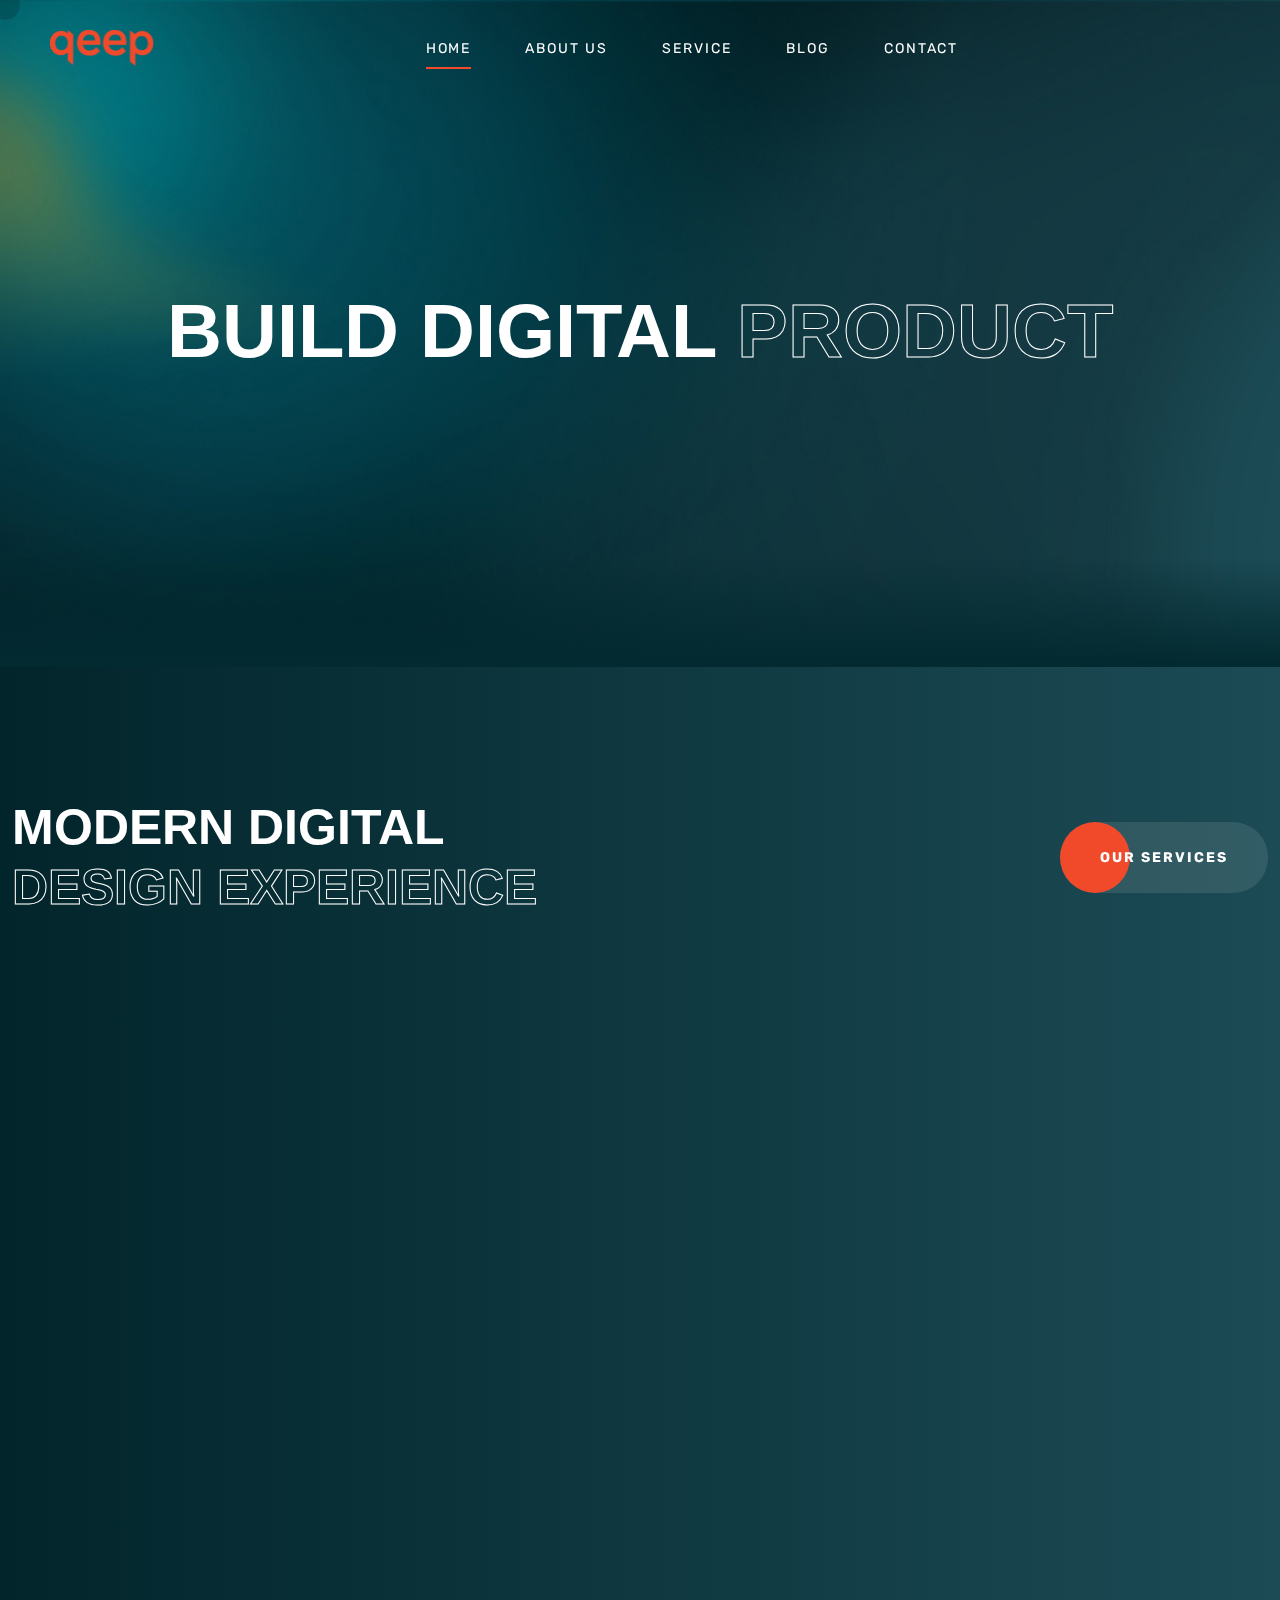
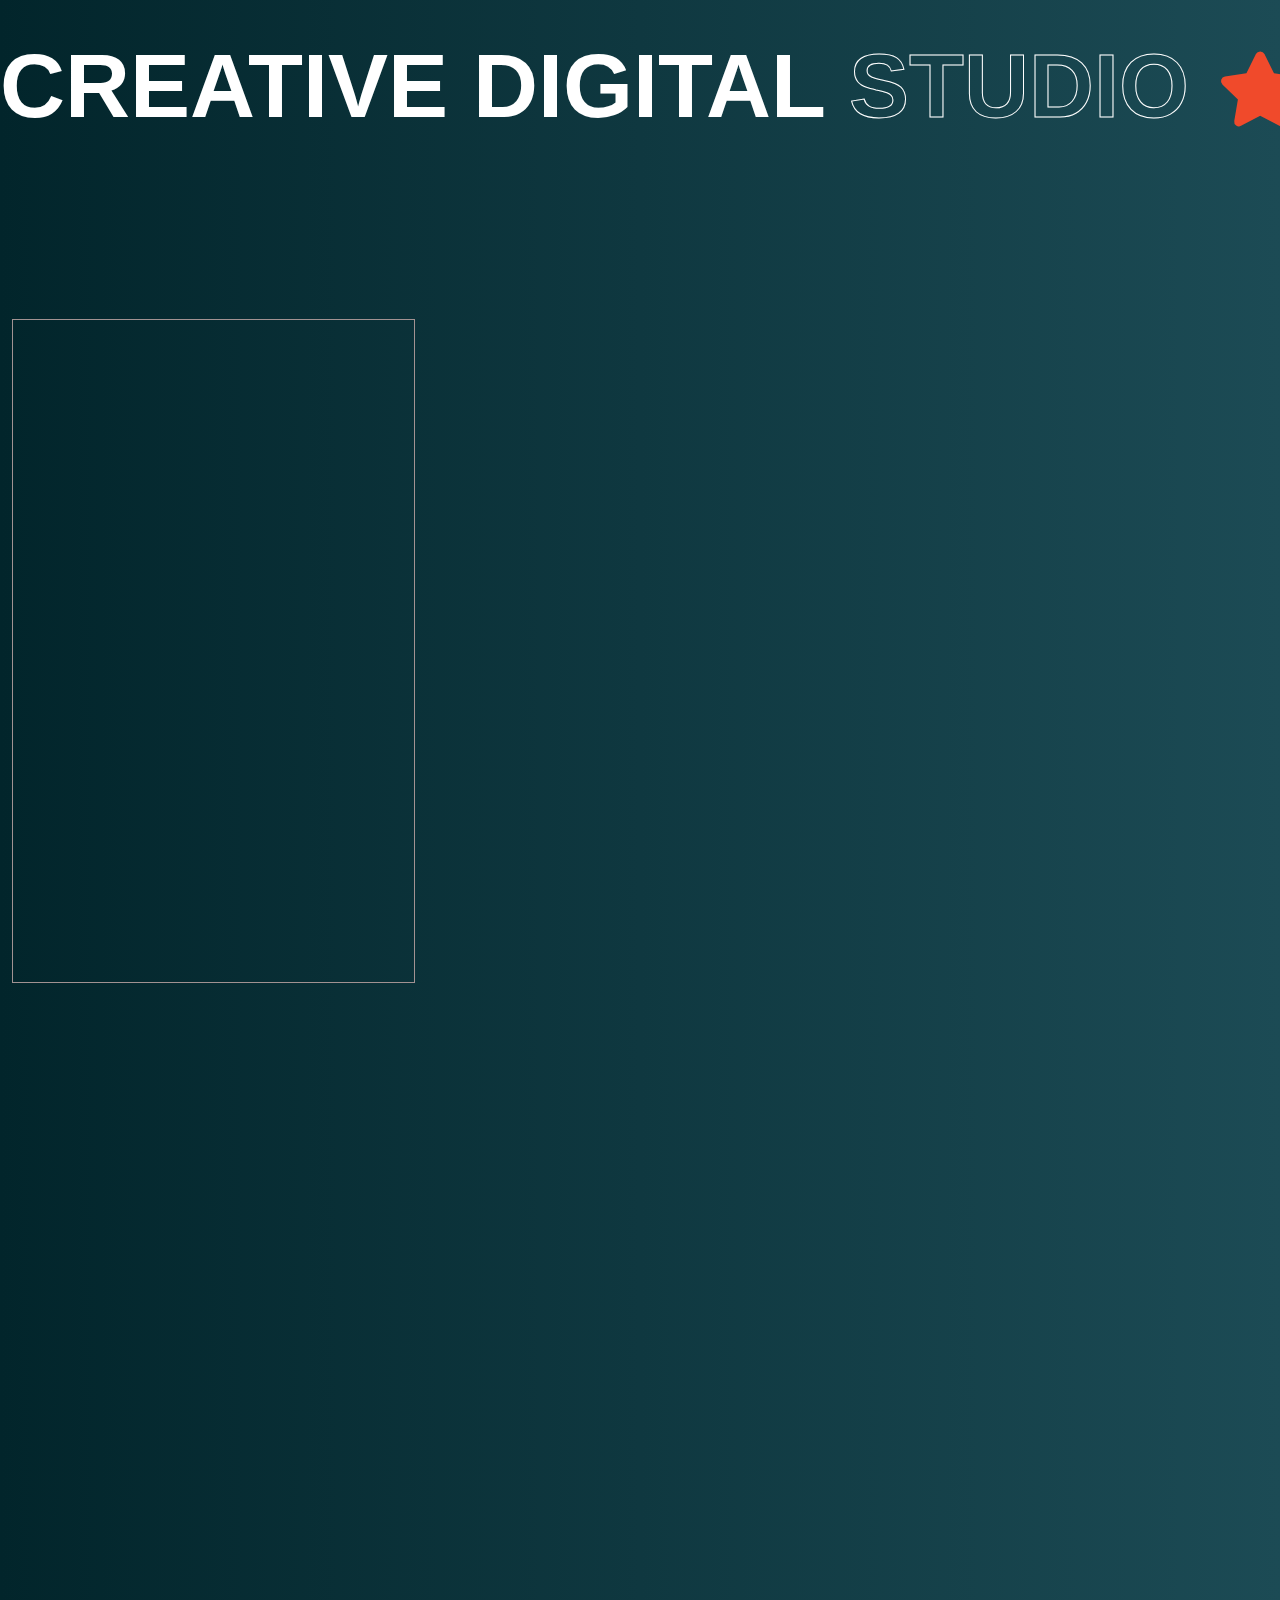
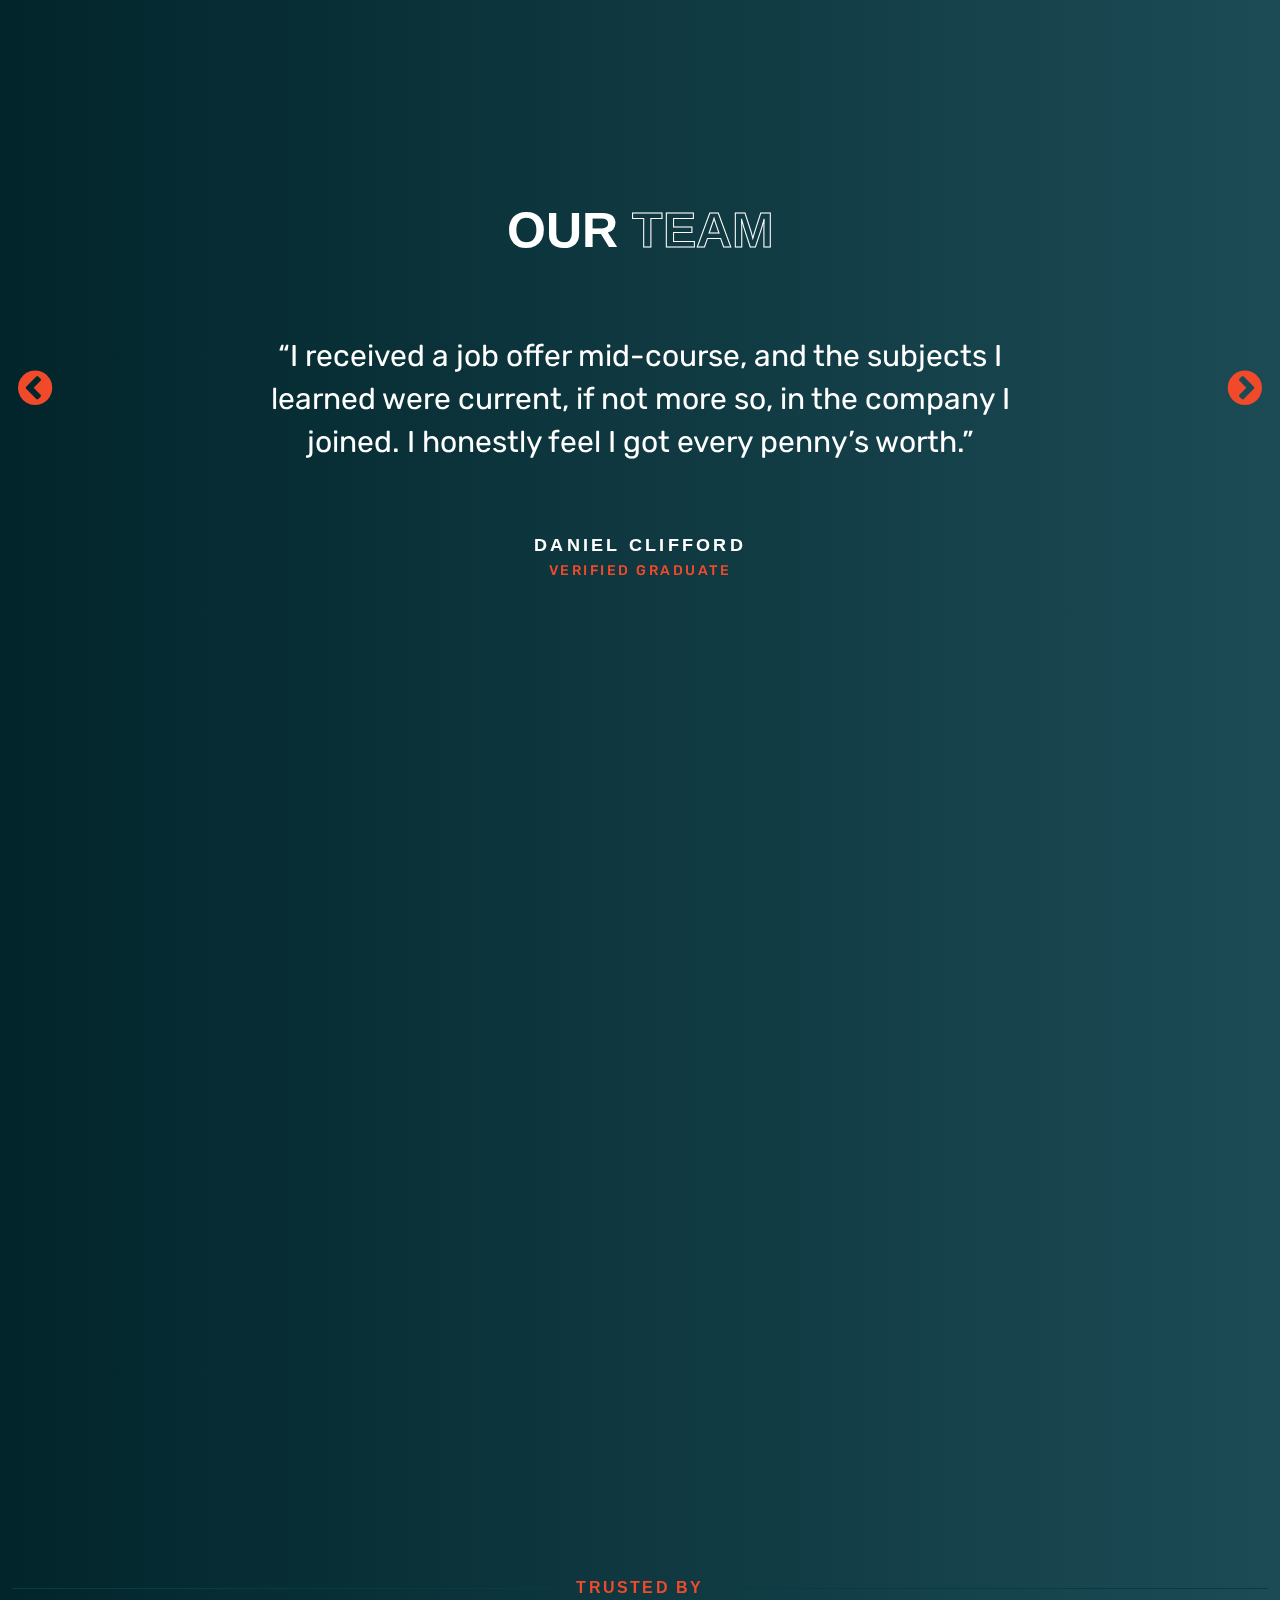
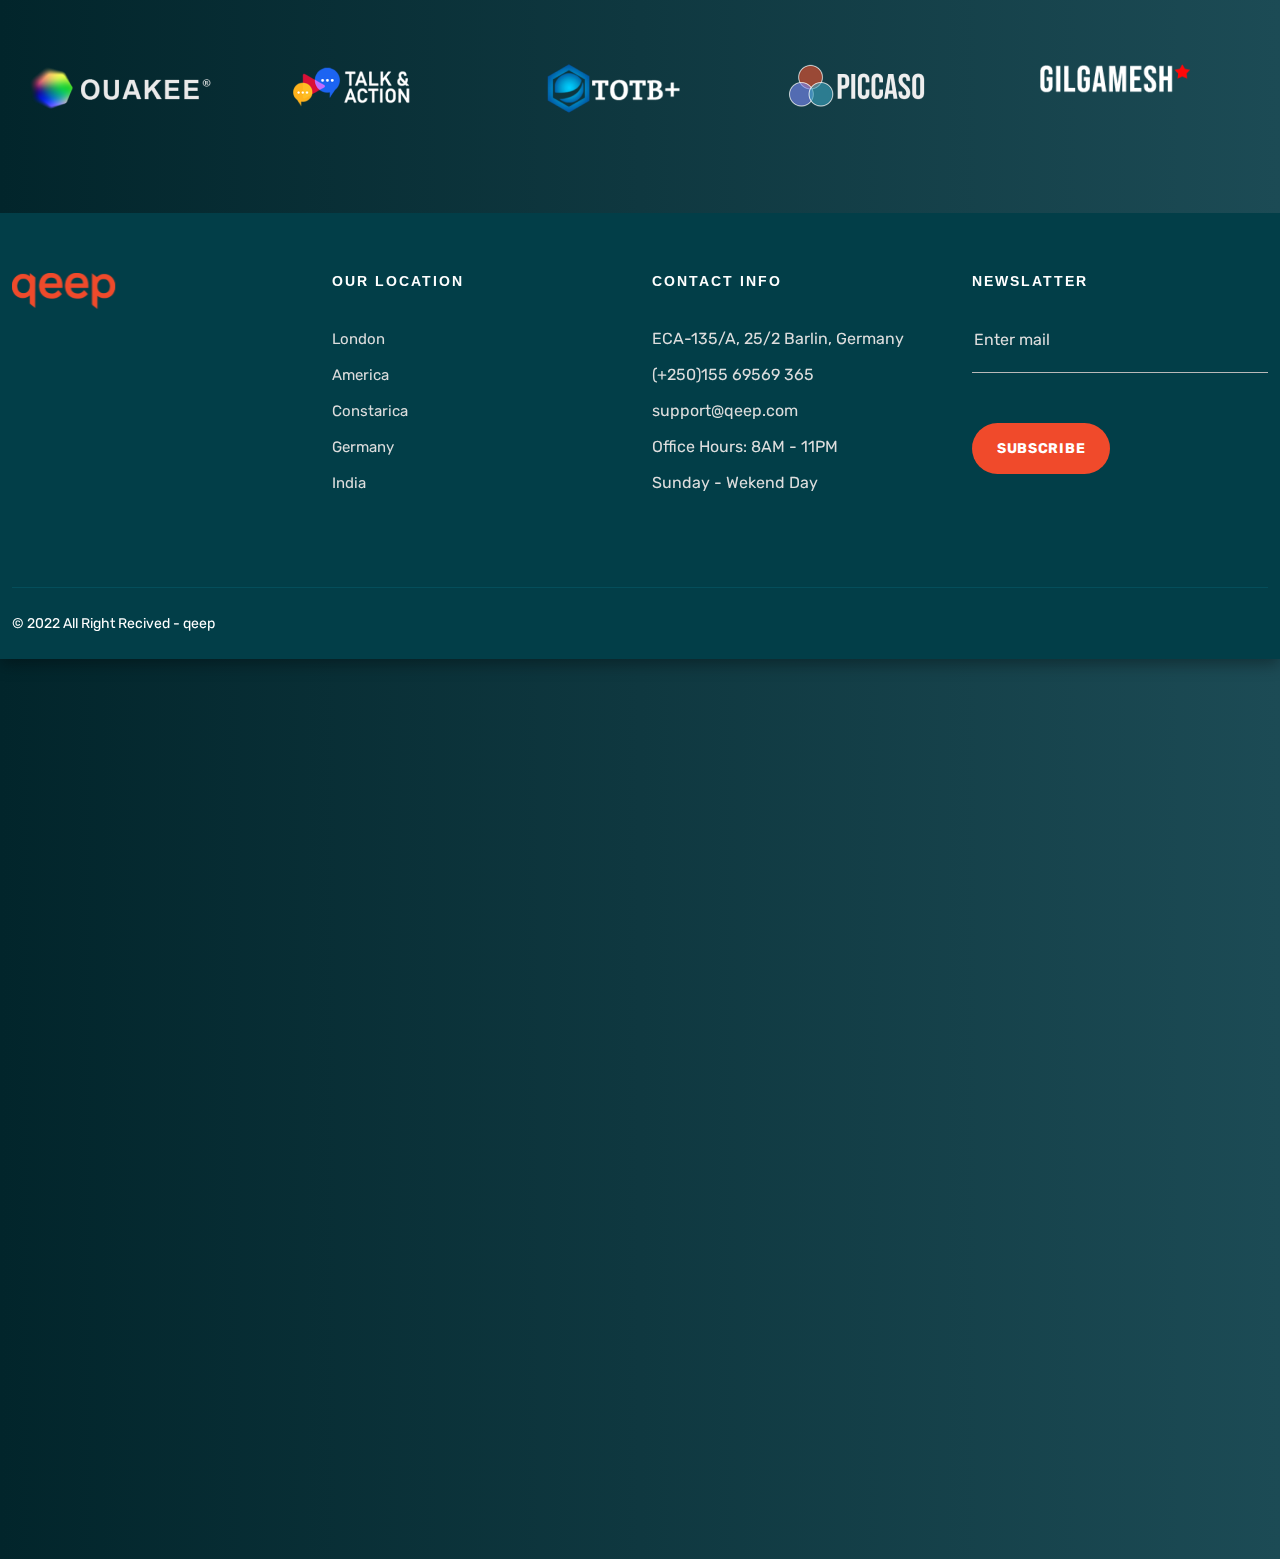
==== commit 1275e723: "update" ====
--- a/index.html
+++ b/index.html
@@ -356,6 +356,20 @@
   <!-- End of Service section
 	============================================= -->
 
+  <!-- Start of Text scroll section
+	============================================= -->
+  <section id="ori-text-scroll-1" class="ori-text-scroll-section-1 position-relative">
+    <div class="ori-text-scroll-content">
+      <div class="ori-text-scroll-item-1 text-uppercase">
+        <h3>Creative Digital <span>Studio</span></h3>
+        <span class="ori-text-scroll-icon"><i class="fas fa-star"></i></span>
+        <h3>Creative Digital <span>Agency</span></h3>
+        <span class="ori-text-scroll-icon"><i class="fas fa-star"></i></span>
+      </div>
+    </div>
+  </section>
+  <!-- End of Text scroll section
+	============================================= -->
 
   <!-- Start of Project section
 	============================================= -->
@@ -657,20 +671,6 @@
   <!-- End of Project section
 	============================================= -->
 
-  <!-- Start of Text scroll section
-	============================================= -->
-  <section id="ori-text-scroll-1" class="ori-text-scroll-section-1 position-relative">
-    <div class="ori-text-scroll-content">
-      <div class="ori-text-scroll-item-1 text-uppercase">
-        <h3>Creative Digital <span>Studio</span></h3>
-        <span class="ori-text-scroll-icon"><i class="fas fa-star"></i></span>
-        <h3>Creative Digital <span>Agency</span></h3>
-        <span class="ori-text-scroll-icon"><i class="fas fa-star"></i></span>
-      </div>
-    </div>
-  </section>
-  <!-- End of Text scroll section
-	============================================= -->
 
   <!-- Start of Testimonial section
 	============================================= -->
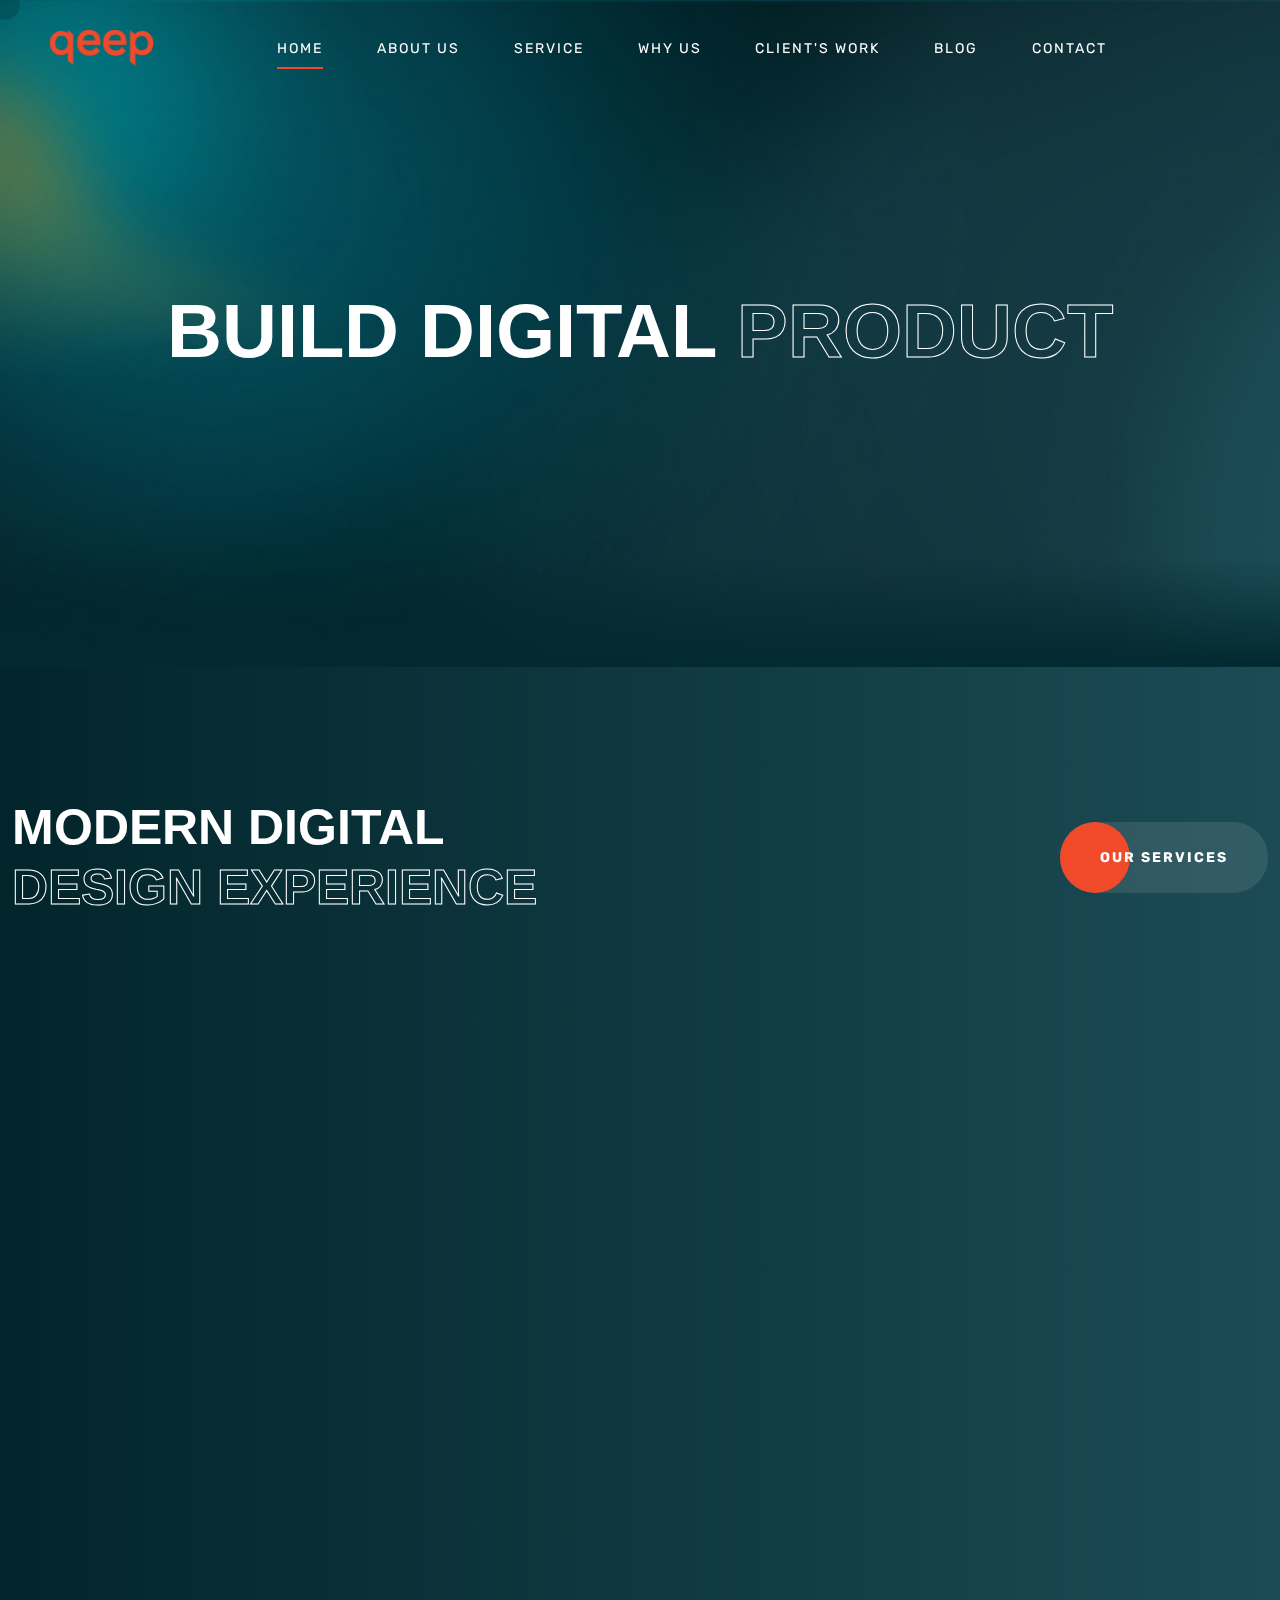
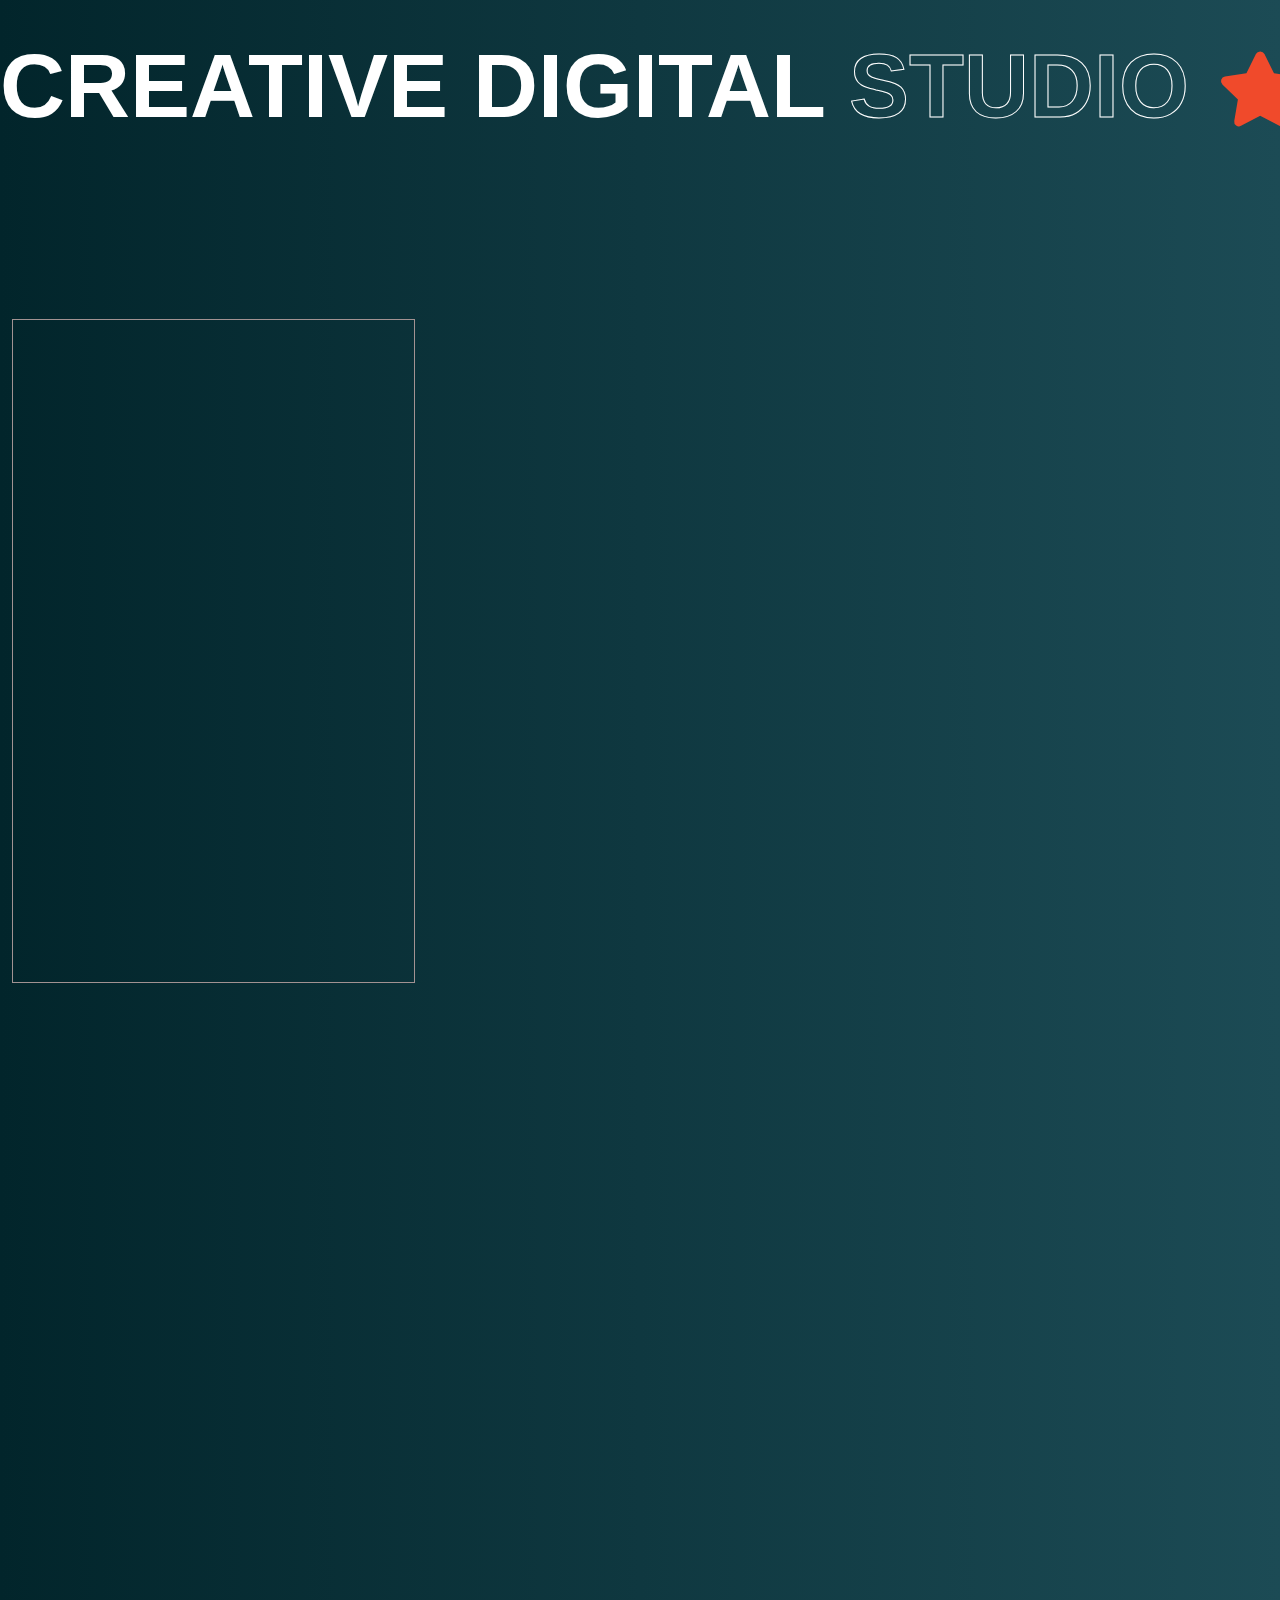
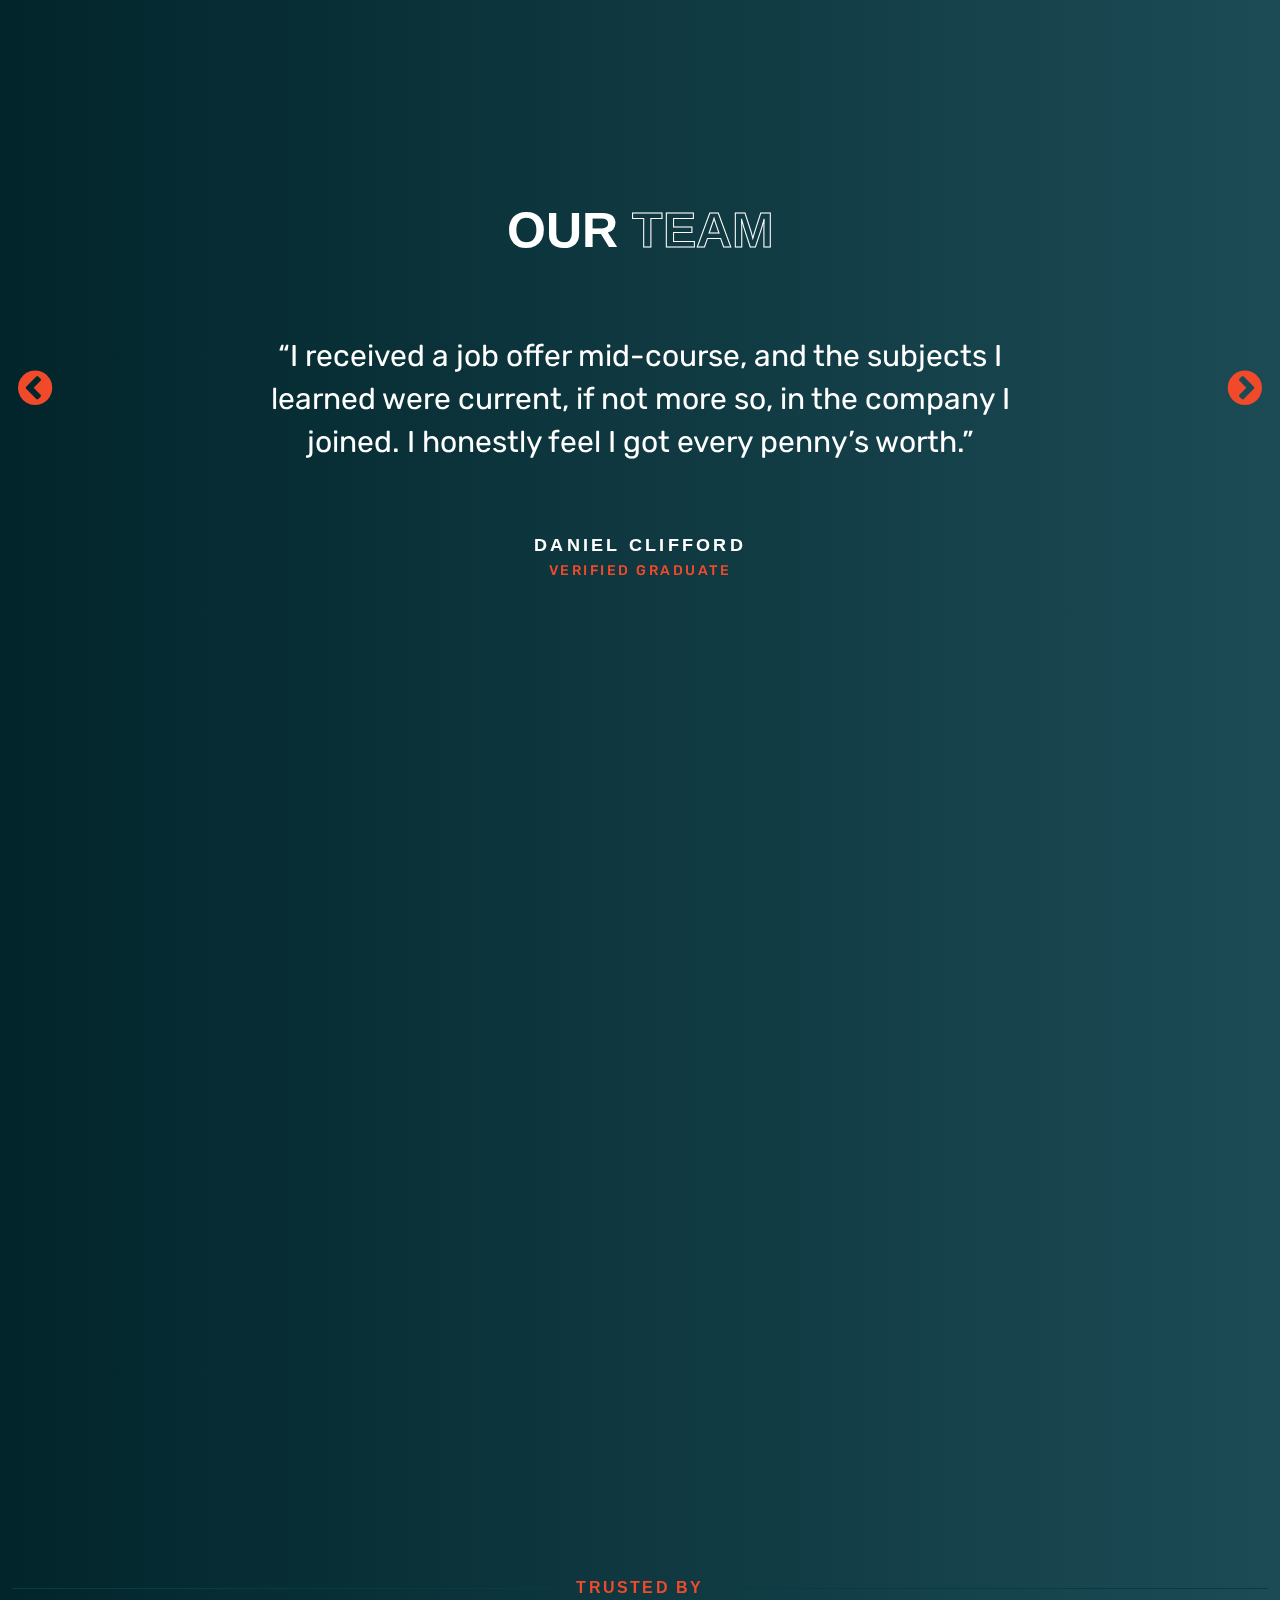
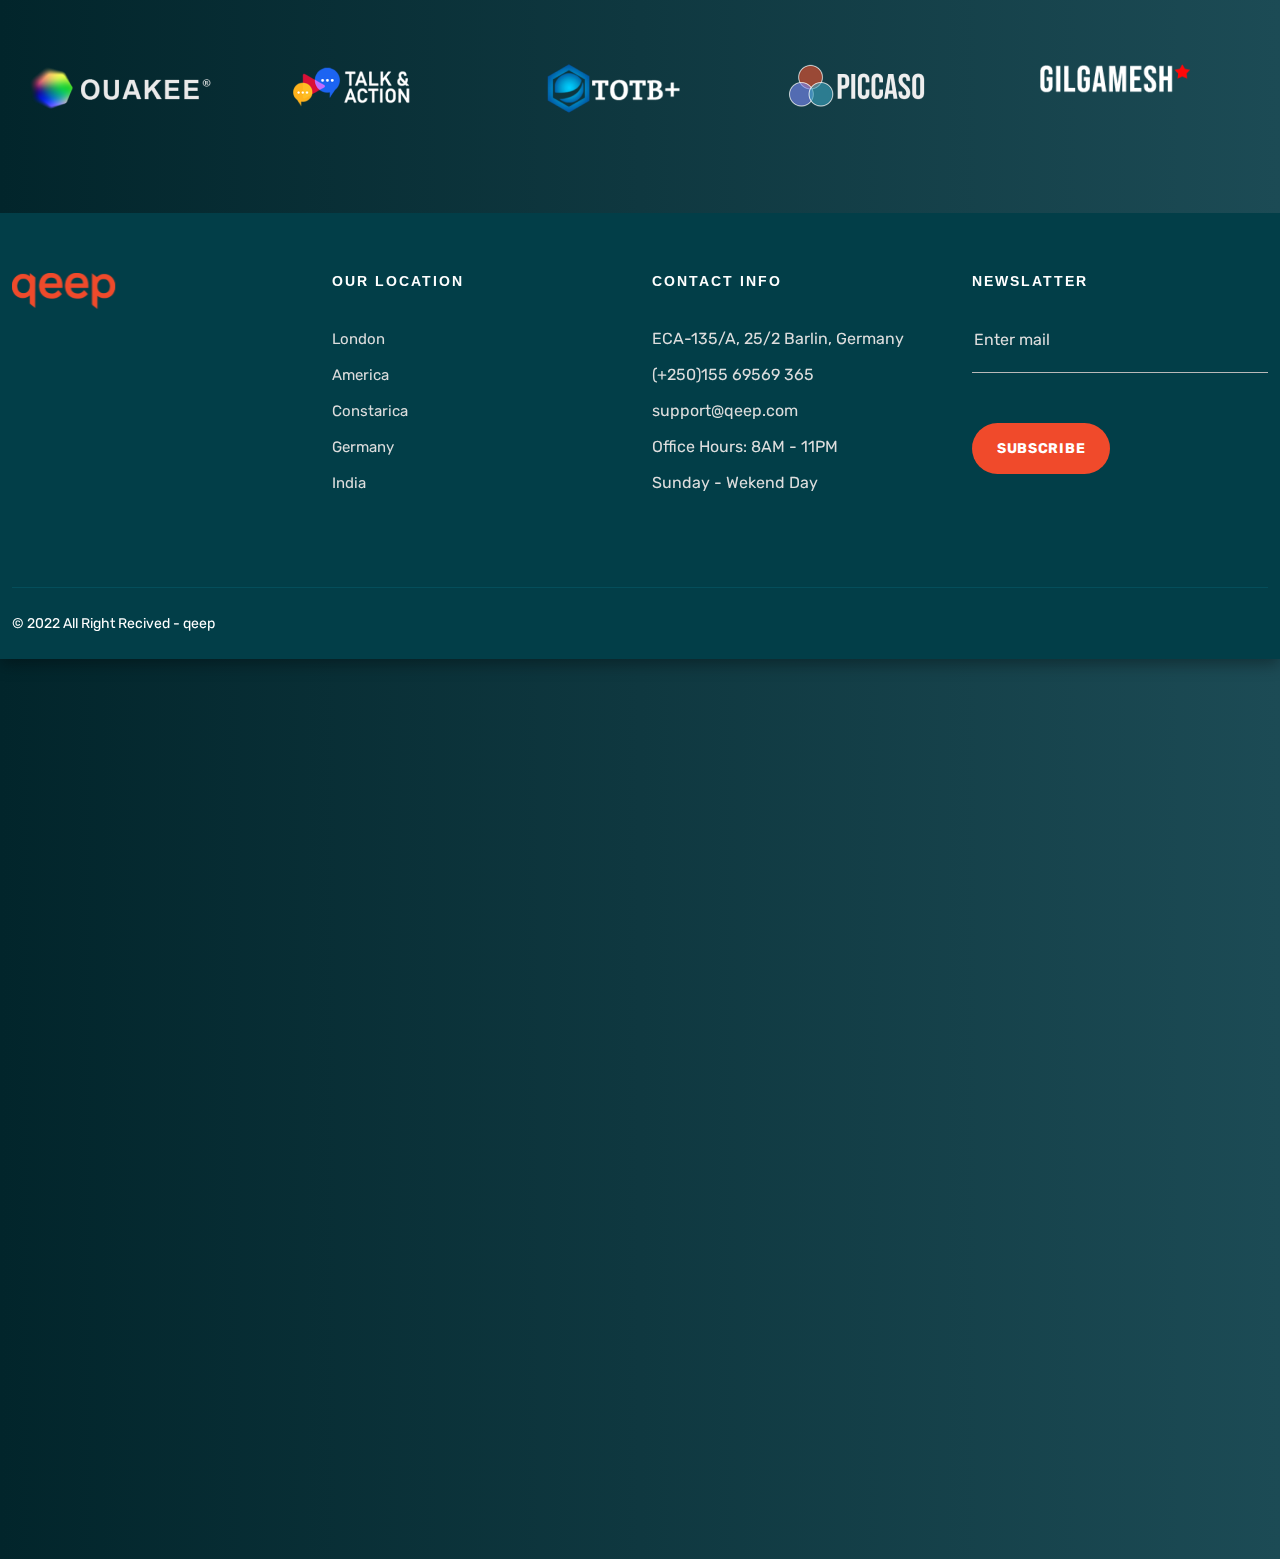
==== commit eddf7cf3: "Add files via upload" ====
--- a/index.html
+++ b/index.html
@@ -59,6 +59,8 @@
               <li><a class="active" href="/">Home</a></li>
               <li><a href="/about-final.html">About us</a></li>
               <li><a href="/service.html">Service</a></li>
+              <li><a  href="/whyus.html">Why us</a></li>
+              <li><a  href="/clientswork.html">Client's Work </a></li>
               <li><a href="/blog.html">Blog</a></li>
               <li><a href="/contact.html">Contact</a></li>
             </ul>
@@ -93,6 +95,8 @@
                 <li><a href="/">Home</a></li>
                 <li><a href="/about-final.html">About Us</a></li>
                 <li><a href="/service.html">Service</a></li>
+                <li><a  href="/whyus.html">Why us</a></li>
+                <li><a  href="/clientswork.html">Client's Work </a></li>
                 <li><a href="/blog.html">Blog</a></li>
                 <li><a href="/contact.html">Contact</a></li>
               </ul>
